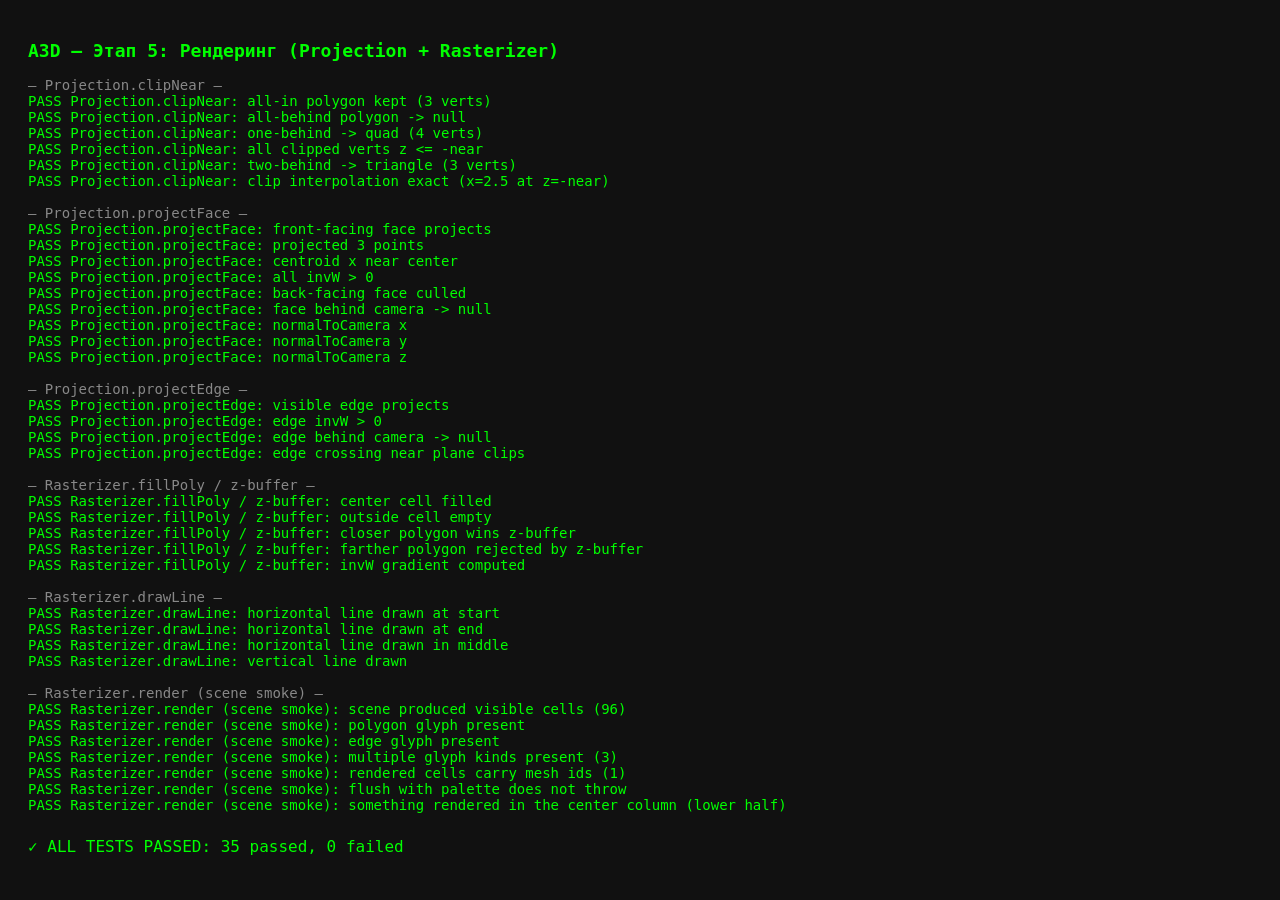
==== test/render_test.html @ ff989bec "Разноцветный рендер: каждый меш получает свой цвет из палитры Scene.assignMeshIds() присваивает уник" ====
<!DOCTYPE html>
<html lang="ru">
<head>
    <meta charset="UTF-8">
    <meta name="viewport" content="width=device-width, initial-scale=1.0">
    <title>A3D Tests — Этап 5</title>
    <style>
        body {
            font-family: monospace;
            font-size: 14px;
            background: #111;
            color: #0f0;
            padding: 20px;
        }
        h1 { color: #0f0; font-size: 18px; }
        .section { margin-top: 16px; color: #888; }
        .pass { color: #0f0; }
        .fail { color: #f44; }
        .summary { margin-top: 24px; font-size: 16px; }
    </style>
</head>
<body>
    <h1>A3D — Этап 5: Рендеринг (Projection + Rasterizer)</h1>
    <div id="output"></div>

    <script>
        var _cb = Date.now();
        [
            '../js/utils/Debug.js',
            '../js/core/MathUtils.js',
            '../js/core/Vec3.js',
            '../js/core/Mat4.js',
            '../js/core/Config.js',
            '../js/core/Camera.js',
            '../js/scene/Object3D.js',
            '../js/scene/SceneRegistry.js',
            '../js/scene/primitives/Mesh.js',
            '../js/scene/primitives/Cube.js',
            '../js/scene/primitives/Plane.js',
            '../js/scene/primitives/Sphere.js',
            '../js/scene/primitives/Pyramid.js',
            '../js/scene/primitives/Group.js',
            '../js/scene/primitives/Character.js',
            '../js/scene/Scene.js',
            '../js/scene/SceneLoader.js',
            '../js/render/GlyphMap.js',
            '../js/render/Projection.js',
            '../js/render/Rasterizer.js',
            '../js/render/FrameBuffer.js'
        ].forEach(function (p) {
            document.write('<script src="' + p + '?v=' + _cb + '"><\/script>');
        });
    </script>
    <script>
    (function () {
        'use strict';

        var Vec3 = A3D.modules.Vec3;
        var Mat4 = A3D.modules.Mat4;
        var Camera = A3D.modules.Camera;
        var Scene = A3D.modules.Scene;
        var Cube = A3D.modules.Cube;
        var Plane = A3D.modules.Plane;
        var FrameBuffer = A3D.modules.FrameBuffer;
        var Projection = A3D.modules.Projection;
        var Rasterizer = A3D.modules.Rasterizer;

        var output = document.getElementById('output');
        var passed = 0;
        var failed = 0;
        var currentSection = '';

        function section(name) {
            currentSection = name;
            var div = document.createElement('div');
            div.className = 'section';
            div.textContent = '— ' + name + ' —';
            output.appendChild(div);
        }

        function report(label, ok, actual, expected) {
            var line = document.createElement('div');
            if (ok) {
                passed++;
                line.className = 'pass';
                line.textContent = 'PASS  ' + currentSection + ': ' + label;
            } else {
                failed++;
                line.className = 'fail';
                var msg = 'FAIL  ' + currentSection + ': ' + label;
                if (actual !== undefined) msg += '  actual=' + actual;
                if (expected !== undefined) msg += '  expected=' + expected;
                line.textContent = msg;
            }
            output.appendChild(line);
            if (!ok) console.error('FAIL', currentSection, label, { actual: actual, expected: expected });
        }

        function assertTrue(label, cond, detail) { report(label, !!cond, detail); }
        function assertClose(label, a, e, eps) { if (eps === undefined) eps = 1e-4; report(label, Math.abs(a - e) <= eps, a, e); }

        // Camera at origin looking down -z with identity orientation.
        function makeTestCamera() {
            var cam = new Camera();
            cam.position = new Vec3(0, 0, 5);
            cam.yaw = 0;
            cam.pitch = 0;
            cam.aspect = 1;
            return cam;
        }

        // ---------- Near clipping (Sutherland-Hodgman) ----------
        // Convention: camera looks down -z, so a point is IN FRONT when z < 0.
        // clipNear(verts, near) keeps the region z <= -near.
        function testClipNear() {
            section('Projection.clipNear');

            var near = 1.0;

            // fully in front (z negative) -> unchanged count
            var allIn = [
                { x: 0, y: 0, z: -2 },
                { x: 1, y: 0, z: -3 },
                { x: 0, y: 1, z: -4 }
            ];
            var r1 = Projection.clipNear(allIn, near);
            assertTrue('all-in polygon kept (3 verts)', r1 && r1.length === 3, 'got ' + (r1 && r1.length));

            // fully behind (z positive) -> null
            var allBehind = [
                { x: 0, y: 0, z: 2 },
                { x: 1, y: 0, z: 3 },
                { x: 0, y: 1, z: 4 }
            ];
            var r2 = Projection.clipNear(allBehind, near);
            assertTrue('all-behind polygon -> null', r2 === null);

            // one vertex behind (z positive) -> clipped to quad (4 verts), all z <= -near
            var mixed = [
                { x: 0, y: 0, z: -2 },
                { x: 1, y: 0, z: 3 },    // behind
                { x: 0, y: 1, z: -4 }
            ];
            var r3 = Projection.clipNear(mixed, near);
            assertTrue('one-behind -> quad (4 verts)', r3 && r3.length === 4, 'got ' + (r3 && r3.length));
            if (r3) {
                var allZ = true;
                for (var i = 0; i < r3.length; i++) {
                    if (r3[i].z > -near + 1e-6) allZ = false;
                }
                assertTrue('all clipped verts z <= -near', allZ);
            }

            // two vertices behind -> triangle (3 verts)
            var twoBehind = [
                { x: 0, y: 0, z: -2 },
                { x: 1, y: 0, z: 3 },
                { x: 0, y: 1, z: 4 }
            ];
            var r4 = Projection.clipNear(twoBehind, near);
            assertTrue('two-behind -> triangle (3 verts)', r4 && r4.length === 3, 'got ' + (r4 && r4.length));

            // interpolation correctness: edge from z=-2 to z=2 crossing z=-1
            var tri = [
                { x: 0, y: 0, z: -2 },
                { x: 10, y: 0, z: 2 },
                { x: 5, y: 5, z: -10 }
            ];
            var r5 = Projection.clipNear(tri, near);
            if (r5) {
                // crossing at z=-1: t = (-1 - (-2)) / (2 - (-2)) = 1/4 -> x = 0 + 10*0.25 = 2.5
                var found = null;
                for (var k = 0; k < r5.length; k++) {
                    if (Math.abs(r5[k].z - (-near)) < 1e-6 && Math.abs(r5[k].x - 2.5) < 1e-6) {
                        found = r5[k];
                    }
                }
                assertTrue('clip interpolation exact (x=2.5 at z=-near)', !!found, 'verts: ' + JSON.stringify(r5.map(function(v){return [v.x,v.z];})));
            } else {
                assertTrue('clip interpolation exact (x=2.5 at z=-near)', false, 'no result');
            }
        }

        // ---------- projectFace ----------
        function testProjectFace() {
            section('Projection.projectFace');

            var cam = makeTestCamera();
            var view = cam.getViewMatrix();
            var proj = cam.getProjectionMatrix();
            var W = 100, H = 50, aspect = 2.0; // cellH/cellW

            // A triangle facing the camera. Camera at (0,0,5) looks down -z.
            // A face at z=0 with normal pointing +z (towards the camera) is visible.
            var tri = [new Vec3(-1, -1, 0), new Vec3(1, -1, 0), new Vec3(0, 1, 0)];
            // normal: (v1-v0)x(v2-v0) = (2,0,0)x(1,2,0) = (0*0-0*2, 0*1-2*0, 2*2-0*1)=(0,0,4)->normalize (0,0,1)
            var normalWorld = new Vec3(0, 0, 1);
            var normalCam = Projection.normalToCamera(normalWorld, view);

            var r = Projection.projectFace(tri, normalCam, view, proj, W, H, aspect);
            assertTrue('front-facing face projects', !!r);
            if (r) {
                assertTrue('projected 3 points', r.pts.length === 3);
                // center of triangle should project near screen center (x=50)
                var avgX = (r.pts[0].x + r.pts[1].x + r.pts[2].x) / 3;
                assertClose('centroid x near center', avgX, W / 2, W * 0.1);
                // all invW positive
                var okW = true;
                for (var i = 0; i < r.pts.length; i++) {
                    if (r.pts[i].invW <= 0) okW = false;
                }
                assertTrue('all invW > 0', okW);

                // back-face cull: same triangle but normal flipped -> culled
                var rBack = Projection.projectFace(tri, new Vec3(-normalCam.x, -normalCam.y, -normalCam.z), view, proj, W, H, aspect);
                assertTrue('back-facing face culled', rBack === null);
            }

            // Face behind the camera -> clipped to null
            var behind = [new Vec3(-1, -1, 8), new Vec3(1, -1, 8), new Vec3(0, 1, 8)];
            var nBehind = Projection.normalToCamera(new Vec3(0, 0, 1), view);
            var rBehind = Projection.projectFace(behind, nBehind, view, proj, W, H, aspect);
            assertTrue('face behind camera -> null', rBehind === null);

            // Normal transform: camera at (0,0,5) looking to origin has identity
            // rotation (forward = world -z). So a world normal is unchanged in
            // camera space: world (0,0,1) -> cam (0,0,1).
            assertClose('normalToCamera x', normalCam.x, 0, 1e-5);
            assertClose('normalToCamera y', normalCam.y, 0, 1e-5);
            assertClose('normalToCamera z', normalCam.z, 1, 1e-5);
        }

        // ---------- projectEdge ----------
        function testProjectEdge() {
            section('Projection.projectEdge');

            var cam = makeTestCamera();
            var view = cam.getViewMatrix();
            var proj = cam.getProjectionMatrix();
            var W = 100, H = 50, aspect = 2.0;

            // visible edge (z=0 is in front of camera at z=5)
            var e1 = Projection.projectEdge(new Vec3(-1, 0, 0), new Vec3(1, 0, 0), view, proj, W, H, aspect);
            assertTrue('visible edge projects', !!e1 && e1.length === 2);
            if (e1) {
                assertTrue('edge invW > 0', e1[0].invW > 0 && e1[1].invW > 0);
            }

            // both endpoints behind camera (z=8 > camera z=5) -> null
            var e2 = Projection.projectEdge(new Vec3(-1, 0, 8), new Vec3(1, 0, 8), view, proj, W, H, aspect);
            assertTrue('edge behind camera -> null', e2 === null);

            // one endpoint in front (z=-1), one behind (z=8) -> clipped, returns 2 pts
            var e3 = Projection.projectEdge(new Vec3(-1, 0, -1), new Vec3(1, 0, 8), view, proj, W, H, aspect);
            assertTrue('edge crossing near plane clips', !!e3 && e3.length === 2);
        }

        // ---------- Rasterizer: fillPoly + z-buffer ----------
        function testRasterizer() {
            section('Rasterizer.fillPoly / z-buffer');

            var fb = new FrameBuffer();
            fb.resize(40, 20);
            fb.clear();

            // A triangle covering the center of the buffer.
            var pts = [
                { x: 10, y: 5, invW: 0.2 },
                { x: 30, y: 5, invW: 0.2 },
                { x: 20, y: 15, invW: 0.2 }
            ];
            Rasterizer.fillPoly(fb, pts, '#');

            // center cell should be filled
            assertTrue('center cell filled', fb.getChar(20, 10) === '#', 'got ' + JSON.stringify(fb.getChar(20, 10)));
            // a corner outside the triangle should be empty
            assertTrue('outside cell empty', fb.getChar(2, 2) === ' ');

            // Depth convention: w = -z_cam, so CLOSER objects have LARGER w and
            // therefore SMALLER 1/w (invW). The z-buffer keeps the smallest invW.
            // z-buffer: draw a closer polygon (smaller invW) over the same area -> replaces
            var ptsNear = [
                { x: 15, y: 8, invW: 0.1 },   // smaller 1/w = closer
                { x: 25, y: 8, invW: 0.1 },
                { x: 20, y: 12, invW: 0.1 }
            ];
            Rasterizer.fillPoly(fb, ptsNear, '@');
            // center is inside both; closer one (invW=0.1) should win
            assertTrue('closer polygon wins z-buffer', fb.getChar(20, 10) === '@', 'got ' + JSON.stringify(fb.getChar(20, 10)));

            // a farther polygon (larger invW) must NOT overwrite
            var ptsFar = [
                { x: 18, y: 9, invW: 0.5 },
                { x: 22, y: 9, invW: 0.5 },
                { x: 20, y: 11, invW: 0.5 }
            ];
            Rasterizer.fillPoly(fb, ptsFar, '+');
            assertTrue('farther polygon rejected by z-buffer', fb.getChar(20, 10) === '@', 'got ' + JSON.stringify(fb.getChar(20, 10)));

            // perspective-correct interpolation: invW should be lower at the far edge
            var grad = Rasterizer.computeInvWGradient(pts);
            assertTrue('invW gradient computed', isFinite(grad.A) && isFinite(grad.B) && isFinite(grad.C));
        }

        // ---------- drawLine ----------
        function testDrawLine() {
            section('Rasterizer.drawLine');

            var fb = new FrameBuffer();
            fb.resize(30, 10);
            fb.clear();

            Rasterizer.drawLine(fb, { x: 5, y: 5, invW: 0.2 }, { x: 25, y: 5, invW: 0.2 }, '@');
            assertTrue('horizontal line drawn at start', fb.getChar(5, 5) === '@');
            assertTrue('horizontal line drawn at end', fb.getChar(25, 5) === '@');
            assertTrue('horizontal line drawn in middle', fb.getChar(15, 5) === '@');

            var fb2 = new FrameBuffer();
            fb2.resize(30, 10);
            fb2.clear();
            Rasterizer.drawLine(fb2, { x: 10, y: 2, invW: 0.2 }, { x: 10, y: 8, invW: 0.2 }, '@');
            assertTrue('vertical line drawn', fb2.getChar(10, 5) === '@');
        }

        // ---------- Full scene render (smoke test) ----------
        function testSceneRender() {
            section('Rasterizer.render (scene smoke)');

            var cam = makeTestCamera();
            cam.position = new Vec3(0, 2, 10);
            cam.yaw = 0;
            cam.pitch = 0;   // look straight ahead so the sphere is centered
            cam.aspect = 2;

            var scene = new Scene({ name: 'test' });
            // ground plane at y=0 (fills the lower part of the view)
            var ground = new Plane({ segments: 4, size: 40 });
            scene.add(ground);
            // sphere in front of and slightly below the camera -> centered in view
            var Sphere = A3D.modules.Sphere;
            var orb = new Sphere({ rings: 6, segments: 8 });
            orb.position = new Vec3(0, 1.5, 4);
            orb.scale = new Vec3(1.5, 1.5, 1.5);
            orb.markDirty();
            scene.add(orb);

            scene.update(0);
            scene.assignMeshIds();

            var fb = new FrameBuffer();
            fb.resize(80, 40);
            fb.clear();

            var view = cam.getViewMatrix();
            var proj = cam.getProjectionMatrix();
            var aspect = 2.0; // cellH / cellW

            Rasterizer.render(scene, cam, fb, view, proj, aspect);

            // count non-space cells
            var filled = 0;
            for (var i = 0; i < fb.chars.length; i++) {
                if (fb.chars[i] !== ' ') filled++;
            }
            assertTrue('scene produced visible cells (' + filled + ')', filled > 50, 'too few: ' + filled);

            // the image should have both polygon chars and edge chars
            var hasPoly = false, hasEdge = false;
            for (var j = 0; j < fb.chars.length; j++) {
                if (fb.chars[j] === '#') hasPoly = true;
                if (fb.chars[j] === '@') hasEdge = true;
            }
            assertTrue('polygon glyph present', hasPoly);
            assertTrue('edge glyph present', hasEdge);

            // sphere is in front of ground -> the buffer must contain more than
            // one glyph kind (depth / occlusion actually did something).
            var distinct = {};
            for (var k = 0; k < fb.chars.length; k++) {
                distinct[fb.chars[k]] = (distinct[fb.chars[k]] || 0) + 1;
            }
            var kinds = Object.keys(distinct).length;
            assertTrue('multiple glyph kinds present (' + kinds + ')', kinds >= 2);

            // per-mesh colors: rendered cells carry the mesh id of whatever
            // filled them (the ground plane is edge-on/behind from this camera,
            // so only the orb's cells are visible here)
            var idSet = {};
            for (var m = 0; m < fb.ids.length; m++) {
                if (fb.chars[m] !== ' ') idSet[fb.ids[m]] = true;
            }
            assertTrue('rendered cells carry mesh ids (' + Object.keys(idSet).length + ')', Object.keys(idSet).length >= 1);

            var palette = ['#0f0', '#ff0'];
            var flushOk = true;
            try {
                fb.flush(document.createElement('canvas').getContext('2d'), 10, 20, palette);
            } catch (e) {
                flushOk = false;
            }
            assertTrue('flush with palette does not throw', flushOk);

            // the sphere is centered horizontally; with FOV 70 + aspect-2 cells it
            // lands in the lower half of this small buffer, so check a horizontal
            // band across the middle column on the lower half.
            var cx = Math.floor(fb.width / 2);
            var hasCenterBand = false;
            for (var yy = Math.floor(fb.height * 0.6); yy < fb.height; yy++) {
                if (fb.getChar(cx, yy) !== ' ') hasCenterBand = true;
            }
            assertTrue('something rendered in the center column (lower half)', hasCenterBand);
        }

        testClipNear();
        testProjectFace();
        testProjectEdge();
        testRasterizer();
        testDrawLine();
        testSceneRender();

        var summary = document.createElement('div');
        summary.className = 'summary';
        if (failed === 0) {
            summary.style.color = '#0f0';
            summary.textContent = '✓ ALL TESTS PASSED: ' + passed + ' passed, 0 failed';
            console.log('%cA3D STAGE-5 TESTS: ALL PASSED (' + passed + ')', 'color: #0f0; font-size: 16px;');
        } else {
            summary.style.color = '#f44';
            summary.textContent = '✗ TESTS FAILED: ' + passed + ' passed, ' + failed + ' failed';
            console.error('A3D STAGE-5 TESTS: ' + failed + ' failed, ' + passed + ' passed');
        }
        output.appendChild(summary);
    })();
    </script>
</body>
</html>
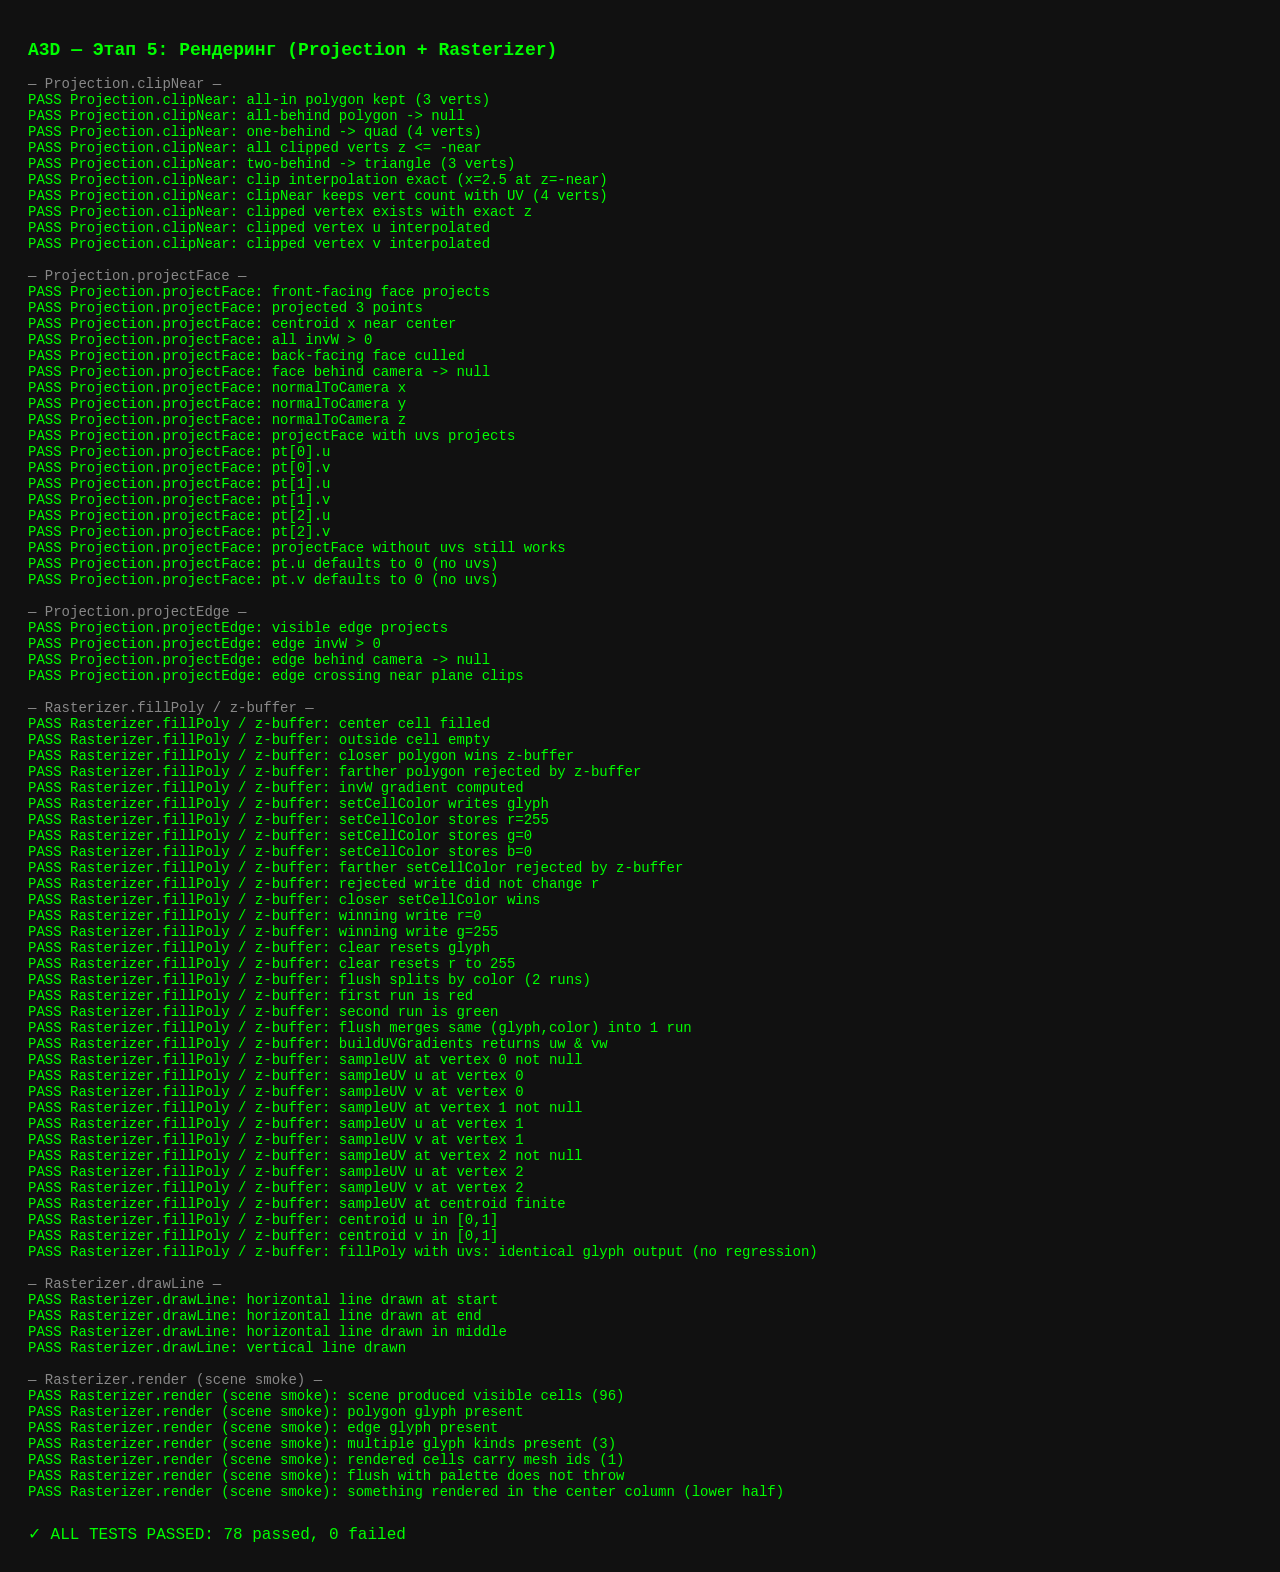
==== commit 6220c1a6: "Рендер: Этап A — per-cell цвет в FrameBuffer + UV в проекции (инфраструктура под свет/текстуры) - Fr" ====
--- a/test/render_test.html
+++ b/test/render_test.html
@@ -179,6 +179,33 @@
             } else {
                 assertTrue('clip interpolation exact (x=2.5 at z=-near)', false, 'no result');
             }
+
+            // UV preservation through clip: vertices carry u/v; the interpolated
+            // clip vertex must have u/v linearly blended in camera space.
+            var uvTri = [
+                { x: 0, y: 0, z: -2, u: 0, v: 0 },
+                { x: 10, y: 0, z: 2, u: 1, v: 0.5 },   // behind -> clipped
+                { x: 5, y: 5, z: -10, u: 0.5, v: 1 }
+            ];
+            var rUV = Projection.clipNear(uvTri, near);
+            assertTrue('clipNear keeps vert count with UV (4 verts)', rUV && rUV.length === 4, 'got ' + (rUV && rUV.length));
+            if (rUV) {
+                // the interpolated vertex sits at z=-near; its u/v must equal the
+                // linear blend of the two edge endpoints at t=0.25 (same as x test).
+                var clipVert = null;
+                for (var uvI = 0; uvI < rUV.length; uvI++) {
+                    if (Math.abs(rUV[uvI].z - (-near)) < 1e-6) {
+                        // only the interpolated one has z exactly at -near AND x=2.5
+                        if (Math.abs(rUV[uvI].x - 2.5) < 1e-6) clipVert = rUV[uvI];
+                    }
+                }
+                assertTrue('clipped vertex exists with exact z', !!clipVert);
+                if (clipVert) {
+                    // u: lerp(0 -> 1, t=0.25) = 0.25 ; v: lerp(0 -> 0.5, t=0.25) = 0.125
+                    assertClose('clipped vertex u interpolated', clipVert.u, 0.25, 1e-4);
+                    assertClose('clipped vertex v interpolated', clipVert.v, 0.125, 1e-4);
+                }
+            }
         }
 
         // ---------- projectFace ----------
@@ -197,7 +224,7 @@
             var normalWorld = new Vec3(0, 0, 1);
             var normalCam = Projection.normalToCamera(normalWorld, view);
 
-            var r = Projection.projectFace(tri, normalCam, view, proj, W, H, aspect);
+            var r = Projection.projectFace(tri, null, normalCam, view, proj, W, H, aspect);
             assertTrue('front-facing face projects', !!r);
             if (r) {
                 assertTrue('projected 3 points', r.pts.length === 3);
@@ -212,14 +239,14 @@
                 assertTrue('all invW > 0', okW);
 
                 // back-face cull: same triangle but normal flipped -> culled
-                var rBack = Projection.projectFace(tri, new Vec3(-normalCam.x, -normalCam.y, -normalCam.z), view, proj, W, H, aspect);
+                var rBack = Projection.projectFace(tri, null, new Vec3(-normalCam.x, -normalCam.y, -normalCam.z), view, proj, W, H, aspect);
                 assertTrue('back-facing face culled', rBack === null);
             }
 
             // Face behind the camera -> clipped to null
             var behind = [new Vec3(-1, -1, 8), new Vec3(1, -1, 8), new Vec3(0, 1, 8)];
             var nBehind = Projection.normalToCamera(new Vec3(0, 0, 1), view);
-            var rBehind = Projection.projectFace(behind, nBehind, view, proj, W, H, aspect);
+            var rBehind = Projection.projectFace(behind, null, nBehind, view, proj, W, H, aspect);
             assertTrue('face behind camera -> null', rBehind === null);
 
             // Normal transform: camera at (0,0,5) looking to origin has identity
@@ -228,6 +255,32 @@
             assertClose('normalToCamera x', normalCam.x, 0, 1e-5);
             assertClose('normalToCamera y', normalCam.y, 0, 1e-5);
             assertClose('normalToCamera z', normalCam.z, 1, 1e-5);
+
+            // projectFace with uvs: each output pt must carry the face-corner UV.
+            var triUV = [new Vec3(-1, -1, 0), new Vec3(1, -1, 0), new Vec3(0, 1, 0)];
+            var uvArr = [0, 0,   1, 0,   0.5, 1];  // per-corner (u,v)
+            var rUVFace = Projection.projectFace(triUV, uvArr, normalCam, view, proj, W, H, aspect);
+            assertTrue('projectFace with uvs projects', !!rUVFace);
+            if (rUVFace && rUVFace.pts.length === 3) {
+                // no clipping here (all z=0 in front), so pt.u/v == input uv order
+                assertClose('pt[0].u', rUVFace.pts[0].u, 0, 1e-5);
+                assertClose('pt[0].v', rUVFace.pts[0].v, 0, 1e-5);
+                assertClose('pt[1].u', rUVFace.pts[1].u, 1, 1e-5);
+                assertClose('pt[1].v', rUVFace.pts[1].v, 0, 1e-5);
+                assertClose('pt[2].u', rUVFace.pts[2].u, 0.5, 1e-5);
+                assertClose('pt[2].v', rUVFace.pts[2].v, 1, 1e-5);
+            } else {
+                assertTrue('projectFace with uvs: 3 pts', false, 'got ' + (rUVFace && rUVFace.pts.length));
+            }
+
+            // projectFace WITHOUT uvs: pts still have u/v fields (default 0) —
+            // backward compatible, existing callers unaffected.
+            var rNoUV = Projection.projectFace(tri, null, normalCam, view, proj, W, H, aspect);
+            assertTrue('projectFace without uvs still works', !!rNoUV && rNoUV.pts.length === 3);
+            if (rNoUV) {
+                assertClose('pt.u defaults to 0 (no uvs)', rNoUV.pts[0].u, 0, 1e-9);
+                assertClose('pt.v defaults to 0 (no uvs)', rNoUV.pts[0].v, 0, 1e-9);
+            }
         }
 
         // ---------- projectEdge ----------
@@ -276,23 +329,23 @@
             // a corner outside the triangle should be empty
             assertTrue('outside cell empty', fb.getChar(2, 2) === ' ');
 
-            // Depth convention: w = -z_cam, so CLOSER objects have LARGER w and
-            // therefore SMALLER 1/w (invW). The z-buffer keeps the smallest invW.
-            // z-buffer: draw a closer polygon (smaller invW) over the same area -> replaces
+            // Depth convention: w = -z_cam (camera looks down -z). CLOSER objects
+            // have SMALLER w and therefore LARGER 1/w (invW). The z-buffer keeps
+            // the LARGEST invW. So a "near" polygon has a larger invW value.
             var ptsNear = [
-                { x: 15, y: 8, invW: 0.1 },   // smaller 1/w = closer
-                { x: 25, y: 8, invW: 0.1 },
-                { x: 20, y: 12, invW: 0.1 }
+                { x: 15, y: 8, invW: 0.5 },   // larger 1/w = closer
+                { x: 25, y: 8, invW: 0.5 },
+                { x: 20, y: 12, invW: 0.5 }
             ];
             Rasterizer.fillPoly(fb, ptsNear, '@');
-            // center is inside both; closer one (invW=0.1) should win
+            // center is inside the near polygon; it should win
             assertTrue('closer polygon wins z-buffer', fb.getChar(20, 10) === '@', 'got ' + JSON.stringify(fb.getChar(20, 10)));
 
-            // a farther polygon (larger invW) must NOT overwrite
+            // a farther polygon (smaller invW) must NOT overwrite
             var ptsFar = [
-                { x: 18, y: 9, invW: 0.5 },
-                { x: 22, y: 9, invW: 0.5 },
-                { x: 20, y: 11, invW: 0.5 }
+                { x: 18, y: 9, invW: 0.1 },
+                { x: 22, y: 9, invW: 0.1 },
+                { x: 20, y: 11, invW: 0.1 }
             ];
             Rasterizer.fillPoly(fb, ptsFar, '+');
             assertTrue('farther polygon rejected by z-buffer', fb.getChar(20, 10) === '@', 'got ' + JSON.stringify(fb.getChar(20, 10)));
@@ -300,6 +353,113 @@
             // perspective-correct interpolation: invW should be lower at the far edge
             var grad = Rasterizer.computeInvWGradient(pts);
             assertTrue('invW gradient computed', isFinite(grad.A) && isFinite(grad.B) && isFinite(grad.C));
+
+            // ---------- per-cell color (setCellColor / flush) ----------
+            var fbC = new FrameBuffer();
+            fbC.resize(20, 10);
+            fbC.clear();
+            // write a colored cell; z-test should accept it (depth > 0)
+            fbC.setCellColor(5, 5, '#', 0.5, 0, 1, 0, 0);   // red
+            assertTrue('setCellColor writes glyph', fbC.getChar(5, 5) === '#');
+            assertClose('setCellColor stores r=255', fbC.r[5 * 20 + 5], 255, 0.5);
+            assertClose('setCellColor stores g=0', fbC.g[5 * 20 + 5], 0, 0.5);
+            assertClose('setCellColor stores b=0', fbC.b[5 * 20 + 5], 0, 0.5);
+            // a farther (smaller invW) write must NOT overwrite the color
+            fbC.setCellColor(5, 5, '@', 0.1, 0, 0, 1, 1);   // cyan, but rejected
+            assertTrue('farther setCellColor rejected by z-buffer', fbC.getChar(5, 5) === '#');
+            assertClose('rejected write did not change r', fbC.r[5 * 20 + 5], 255, 0.5);
+            // a closer (larger invW) write wins and updates color
+            fbC.setCellColor(5, 5, '@', 0.9, 0, 0, 1, 0);   // green, wins
+            assertTrue('closer setCellColor wins', fbC.getChar(5, 5) === '@');
+            assertClose('winning write r=0', fbC.r[5 * 20 + 5], 0, 0.5);
+            assertClose('winning write g=255', fbC.g[5 * 20 + 5], 255, 0.5);
+
+            // clear() resets color back to neutral white
+            fbC.clear();
+            assertTrue('clear resets glyph', fbC.getChar(5, 5) === ' ');
+            assertClose('clear resets r to 255', fbC.r[5 * 20 + 5], 255, 0.5);
+
+            // flush with per-cell color groups runs by (glyph,color): a row with
+            // two different colors must produce two separate fillText calls with
+            // distinct fillStyle values. We spy on ctx to capture fillStyle.
+            var fbF = new FrameBuffer();
+            fbF.resize(10, 1);
+            fbF.clear();
+            fbF.setCellColor(0, 0, 'a', 1, 0, 1, 0, 0);   // red
+            fbF.setCellColor(1, 0, 'a', 1, 0, 0, 1, 0);   // green (same glyph, diff color)
+            var styles = [];
+            var spyCtx = {
+                font: '', textBaseline: '', fillStyle: '',
+                fillText: function (txt, x, y) { styles.push(this.fillStyle + '|' + txt); }
+            };
+            fbF.flush(spyCtx, 10, 20, null);
+            // expect two runs: red 'a' then green 'a'
+            assertTrue('flush splits by color (2 runs)', styles.length === 2, 'got ' + JSON.stringify(styles));
+            if (styles.length === 2) {
+                assertTrue('first run is red', /rgb\(255,0,0\)/.test(styles[0]), styles[0]);
+                assertTrue('second run is green', /rgb\(0,255,0\)/.test(styles[1]), styles[1]);
+            }
+
+            // flush with same color + same glyph merges into one run
+            var fbF2 = new FrameBuffer();
+            fbF2.resize(10, 1);
+            fbF2.clear();
+            fbF2.setCellColor(0, 0, 'a', 1, 0, 1, 0, 0);
+            fbF2.setCellColor(1, 0, 'a', 1, 0, 1, 0, 0);   // same red
+            var styles2 = [];
+            var spyCtx2 = {
+                font: '', textBaseline: '', fillStyle: '',
+                fillText: function (txt) { styles2.push(this.fillStyle + '|' + txt); }
+            };
+            fbF2.flush(spyCtx2, 10, 20, null);
+            assertTrue('flush merges same (glyph,color) into 1 run', styles2.length === 1, 'got ' + JSON.stringify(styles2));
+
+            // ---------- perspective-correct UV gradients (u/w, v/w) ----------
+            // A triangle in screen space with varying invW and per-corner UVs.
+            var uvPts = [
+                { x: 10, y: 5,  invW: 0.2, u: 0,   v: 0 },
+                { x: 30, y: 5,  invW: 0.4, u: 1,   v: 0 },
+                { x: 20, y: 15, invW: 0.6, u: 0.5, v: 1 }
+            ];
+            var uvArr2 = [0, 0,   1, 0,   0.5, 1];
+            var grads = Rasterizer.buildUVGradients(uvPts, uvArr2);
+            assertTrue('buildUVGradients returns uw & vw', !!grads && !!grads.uw && !!grads.vw);
+            if (grads) {
+                // at each vertex, sampleUV must recover the exact corner u/v.
+                var invWGrad = Rasterizer.computeInvWGradient(uvPts);
+                for (var vi2 = 0; vi2 < 3; vi2++) {
+                    var p = uvPts[vi2];
+                    var sampled = Rasterizer.sampleUV(grads, invWGrad, p.x, p.y);
+                    assertTrue('sampleUV at vertex ' + vi2 + ' not null', !!sampled);
+                    if (sampled) {
+                        assertClose('sampleUV u at vertex ' + vi2, sampled.u, uvArr2[vi2 * 2], 1e-3);
+                        assertClose('sampleUV v at vertex ' + vi2, sampled.v, uvArr2[vi2 * 2 + 1], 1e-3);
+                    }
+                }
+                // perspective check: the barycentric center of the triangle should
+                // give a u/v that is NOT the naive screen-space average — i.e. the
+                // 1/w weighting matters. We just assert it's finite and in [0,1].
+                var cxp = (uvPts[0].x + uvPts[1].x + uvPts[2].x) / 3;
+                var cyp = (uvPts[0].y + uvPts[1].y + uvPts[2].y) / 3;
+                var centerUV = Rasterizer.sampleUV(grads, invWGrad, cxp, cyp);
+                assertTrue('sampleUV at centroid finite', !!centerUV && isFinite(centerUV.u) && isFinite(centerUV.v));
+                if (centerUV) {
+                    assertTrue('centroid u in [0,1]', centerUV.u >= -1e-3 && centerUV.u <= 1 + 1e-3, 'u=' + centerUV.u);
+                    assertTrue('centroid v in [0,1]', centerUV.v >= -1e-3 && centerUV.v <= 1 + 1e-3, 'v=' + centerUV.v);
+                }
+            }
+
+            // fillPoly with uvs must not change the rasterized glyph/depth (stage A:
+            // no visual regression) — same output as without uvs.
+            var fbA = new FrameBuffer(); fbA.resize(40, 20); fbA.clear();
+            var fbB = new FrameBuffer(); fbB.resize(40, 20); fbB.clear();
+            Rasterizer.fillPoly(fbA, uvPts, '#');
+            Rasterizer.fillPoly(fbB, uvPts, '#', 0, uvArr2);
+            var sameOut = true;
+            for (var ci = 0; ci < fbA.chars.length; ci++) {
+                if (fbA.chars[ci] !== fbB.chars[ci]) { sameOut = false; break; }
+            }
+            assertTrue('fillPoly with uvs: identical glyph output (no regression)', sameOut);
         }
 
         // ---------- drawLine ----------
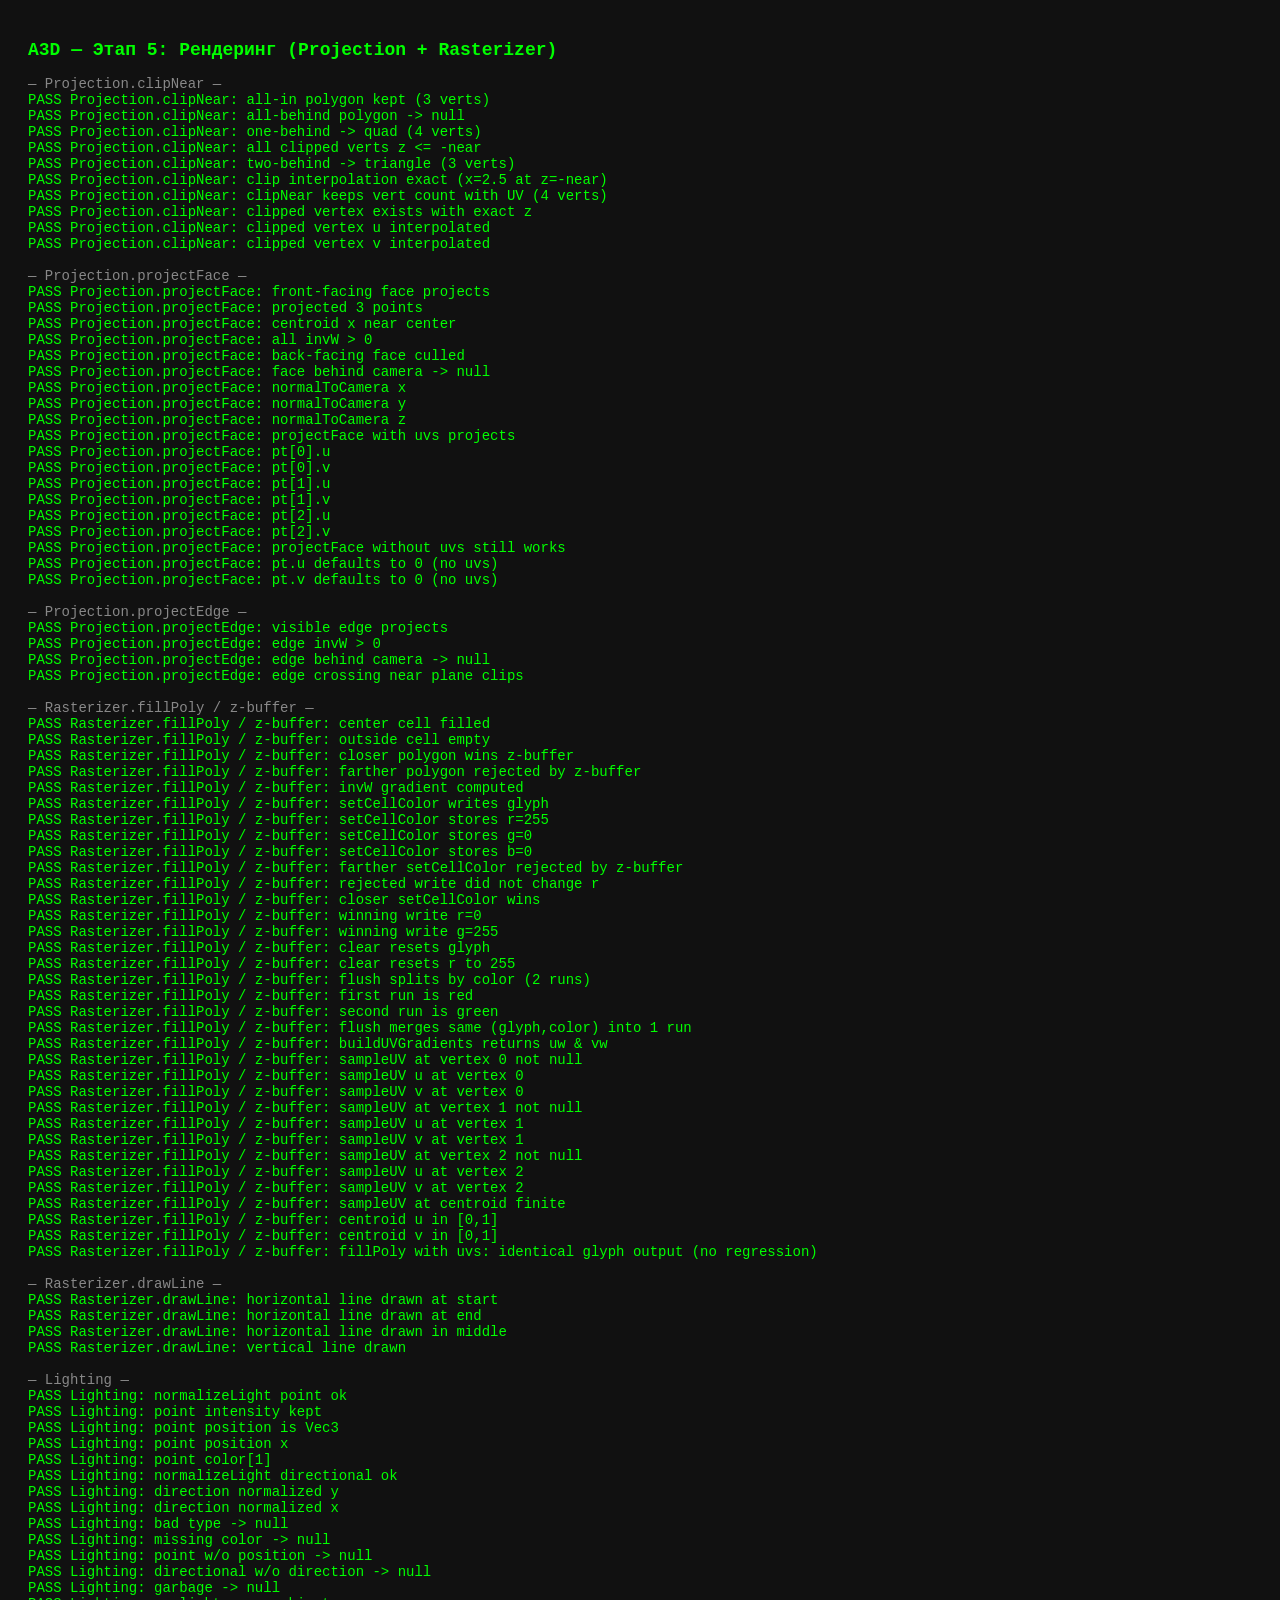
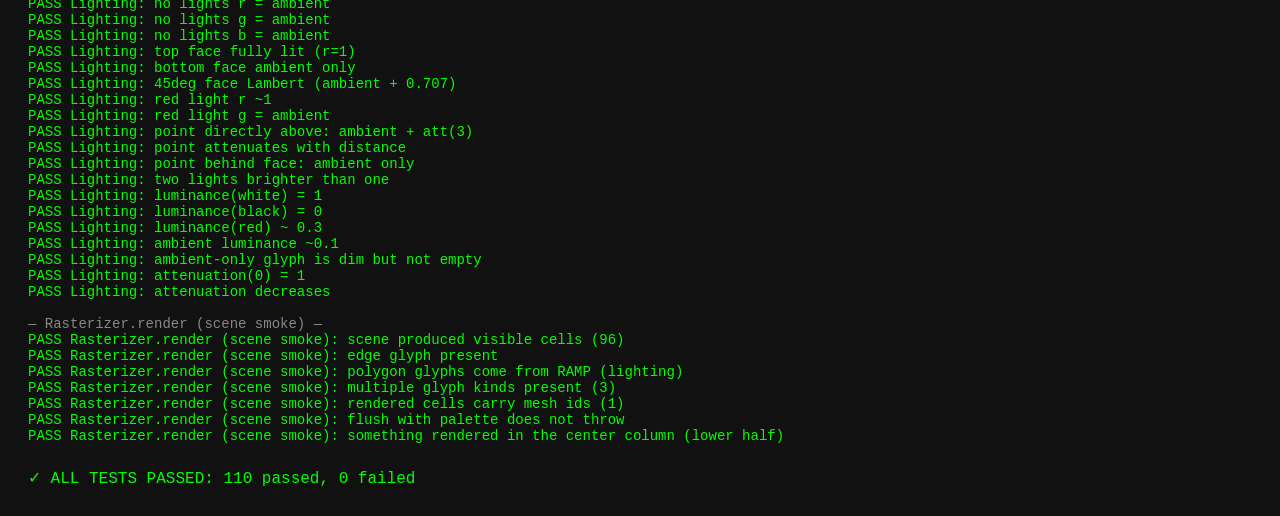
==== commit 65cdfa4f: "Рендер: Этап B — освещение (Lighting.js, scene.lights, flat-shading Ламберт)" ====
--- a/test/render_test.html
+++ b/test/render_test.html
@@ -44,6 +44,7 @@
             '../js/scene/Scene.js',
             '../js/scene/SceneLoader.js',
             '../js/render/GlyphMap.js',
+            '../js/render/Lighting.js',
             '../js/render/Projection.js',
             '../js/render/Rasterizer.js',
             '../js/render/FrameBuffer.js'
@@ -64,6 +65,8 @@
         var FrameBuffer = A3D.modules.FrameBuffer;
         var Projection = A3D.modules.Projection;
         var Rasterizer = A3D.modules.Rasterizer;
+        var Lighting = A3D.modules.Lighting;
+        var Config = A3D.modules.Config;
 
         var output = document.getElementById('output');
         var passed = 0;
@@ -524,14 +527,25 @@
             }
             assertTrue('scene produced visible cells (' + filled + ')', filled > 50, 'too few: ' + filled);
 
-            // the image should have both polygon chars and edge chars
-            var hasPoly = false, hasEdge = false;
+            // the image should have edge chars (outlines, GlyphMap.edge)
+            var hasEdge = false;
             for (var j = 0; j < fb.chars.length; j++) {
-                if (fb.chars[j] === '#') hasPoly = true;
                 if (fb.chars[j] === '@') hasEdge = true;
             }
-            assertTrue('polygon glyph present', hasPoly);
             assertTrue('edge glyph present', hasEdge);
+
+            // без источников света глиф полигона = byIntensity(AMBIENT) = '.' —
+            // градиент символов по освещению (этап B). Проверяем, что заполненные
+            // ячейки используют glyphs из RAMP, а не только константу '#'.
+            var hasRampPoly = false;
+            for (var j2 = 0; j2 < fb.chars.length; j2++) {
+                var ch2 = fb.chars[j2];
+                if (ch2 !== ' ' && ch2 !== '@' && A3D.modules.GlyphMap.RAMP.indexOf(ch2) !== -1) {
+                    hasRampPoly = true;
+                    break;
+                }
+            }
+            assertTrue('polygon glyphs come from RAMP (lighting)', hasRampPoly);
 
             // sphere is in front of ground -> the buffer must contain more than
             // one glyph kind (depth / occlusion actually did something).
@@ -571,11 +585,105 @@
             assertTrue('something rendered in the center column (lower half)', hasCenterBand);
         }
 
+        // ---------- Lighting (этап B) ----------
+        function testLighting() {
+            section('Lighting');
+
+            // normalizeLight: valid point light
+            var pl = Lighting.normalizeLight({ type: 'point', color: [1, 0.5, 0], intensity: 2, position: [3, 4, 5] });
+            assertTrue('normalizeLight point ok', !!pl && pl.type === 'point');
+            if (pl) {
+                assertClose('point intensity kept', pl.intensity, 2);
+                assertTrue('point position is Vec3', pl.position instanceof Vec3);
+                assertClose('point position x', pl.position.x, 3);
+                assertClose('point color[1]', pl.color[1], 0.5);
+            }
+
+            // normalizeLight: valid directional light (direction normalized)
+            var dl = Lighting.normalizeLight({ type: 'directional', color: [0.2, 0.4, 0.6], intensity: 0.8, direction: [0, -10, 0] });
+            assertTrue('normalizeLight directional ok', !!dl && dl.type === 'directional');
+            if (dl) {
+                assertClose('direction normalized y', dl.direction.y, -1);
+                assertClose('direction normalized x', dl.direction.x, 0);
+            }
+
+            // normalizeLight: bad inputs -> null
+            assertTrue('bad type -> null', Lighting.normalizeLight({ type: 'spot' }) === null);
+            assertTrue('missing color -> null', Lighting.normalizeLight({ type: 'point', position: [1, 2, 3] }) === null);
+            assertTrue('point w/o position -> null', Lighting.normalizeLight({ type: 'point', color: [1, 1, 1] }) === null);
+            assertTrue('directional w/o direction -> null', Lighting.normalizeLight({ type: 'directional', color: [1, 1, 1] }) === null);
+            assertTrue('garbage -> null', Lighting.normalizeLight(null) === null);
+
+            // computeFaceLight: no lights -> ambient only (0.1 white)
+            var n = new Vec3(0, 1, 0);
+            var p = new Vec3(0, 0, 0);
+            var amb = Lighting.computeFaceLight(n, p, []);
+            assertClose('no lights r = ambient', amb.r, Config.AMBIENT, 1e-5);
+            assertClose('no lights g = ambient', amb.g, Config.AMBIENT, 1e-5);
+            assertClose('no lights b = ambient', amb.b, Config.AMBIENT, 1e-5);
+
+            // directional: top face (normal +y) lit by light shining straight down
+            var sunDown = [Lighting.normalizeLight({ type: 'directional', color: [1, 1, 1], intensity: 1, direction: [0, -1, 0] })];
+            var topLit = Lighting.computeFaceLight(new Vec3(0, 1, 0), p, sunDown);
+            assertTrue('top face fully lit (r=1)', Math.abs(topLit.r - 1) < 1e-5, 'got ' + topLit.r);
+            // bottom face (normal -y) points away -> ambient only
+            var botUnlit = Lighting.computeFaceLight(new Vec3(0, -1, 0), p, sunDown);
+            assertClose('bottom face ambient only', botUnlit.r, Config.AMBIENT, 1e-5);
+
+            // directional: 45-degree face -> Lambert ~0.707 (unsaturated model:
+            // ambient + dot(normal, toLight), clamp 0..1 — см. FEATURES_PLAN §1.1)
+            var diag = Lighting.computeFaceLight(new Vec3(Math.SQRT1_2, Math.SQRT1_2, 0), p, sunDown);
+            assertClose('45deg face Lambert (ambient + 0.707)',
+                diag.r, Config.AMBIENT + Math.SQRT1_2, 1e-4);
+
+            // colored light: contribution is scaled by light color
+            var redLight = [Lighting.normalizeLight({ type: 'directional', color: [1, 0, 0], intensity: 1, direction: [0, -1, 0] })];
+            var redTop = Lighting.computeFaceLight(new Vec3(0, 1, 0), p, redLight);
+            assertClose('red light r ~1', redTop.r, 1, 1e-5);
+            assertClose('red light g = ambient', redTop.g, Config.AMBIENT, 1e-5);
+
+            // point light: directly below the light, normal up -> full contribution
+            var plight = [Lighting.normalizeLight({ type: 'point', color: [1, 1, 1], intensity: 1, position: [0, 3, 0] })];
+            var underPoint = Lighting.computeFaceLight(new Vec3(0, 1, 0), new Vec3(0, 0, 0), plight);
+            var expAtt = 1 / (1 + Config.POINT_ATTENUATION_K * 9); // d=3
+            assertClose('point directly above: ambient + att(3)', underPoint.r, Config.AMBIENT + expAtt, 1e-4);
+
+            // attenuation grows with distance: face at d=6 is darker than at d=3
+            var farPoint = Lighting.computeFaceLight(new Vec3(0, 1, 0), new Vec3(0, -3, 0), plight);
+            assertTrue('point attenuates with distance', farPoint.r < underPoint.r,
+                'far=' + farPoint.r + ' near=' + underPoint.r);
+
+            // point light behind the face (normal away) -> ambient only
+            var behind = Lighting.computeFaceLight(new Vec3(0, 1, 0), new Vec3(0, 3, 0), plight);
+            assertClose('point behind face: ambient only', behind.r, Config.AMBIENT, 1e-5);
+
+            // two lights add up (clamped to 1)
+            var both = Lighting.computeFaceLight(new Vec3(0, 1, 0), p, sunDown.concat(plight));
+            assertTrue('two lights brighter than one', both.r > topLit.r - 1e-6 && both.r <= 1 + 1e-6, 'got ' + both.r);
+
+            // luminance: white -> 1, black -> 0, red -> ~0.3
+            assertClose('luminance(white) = 1', Lighting.luminance({ r: 1, g: 1, b: 1 }), 1, 1e-5);
+            assertClose('luminance(black) = 0', Lighting.luminance({ r: 0, g: 0, b: 0 }), 0, 1e-5);
+            assertClose('luminance(red) ~ 0.3', Lighting.luminance({ r: 1, g: 0, b: 0 }), 0.3, 1e-5);
+
+            // ambient=0.1 gives a dark but visible glyph (RAMP index 1 = '.')
+            var GlyphMap = A3D.modules.GlyphMap;
+            assertClose('ambient luminance ~0.1', Lighting.luminance(amb), Config.AMBIENT, 1e-5);
+            assertTrue('ambient-only glyph is dim but not empty',
+                GlyphMap.byIntensity(Lighting.luminance(amb)) !== GlyphMap.RAMP[0],
+                'got ' + JSON.stringify(GlyphMap.byIntensity(Lighting.luminance(amb))));
+
+            // attenuation() helper: monotone decreasing, =1 at d=0
+            assertTrue('attenuation(0) = 1', Math.abs(Lighting.attenuation(0) - 1) < 1e-6);
+            assertTrue('attenuation decreases', Lighting.attenuation(5) < Lighting.attenuation(1));
+        }
+
         testClipNear();
         testProjectFace();
         testProjectEdge();
         testRasterizer();
         testDrawLine();
+        testLighting();
         testSceneRender();
 
         var summary = document.createElement('div');
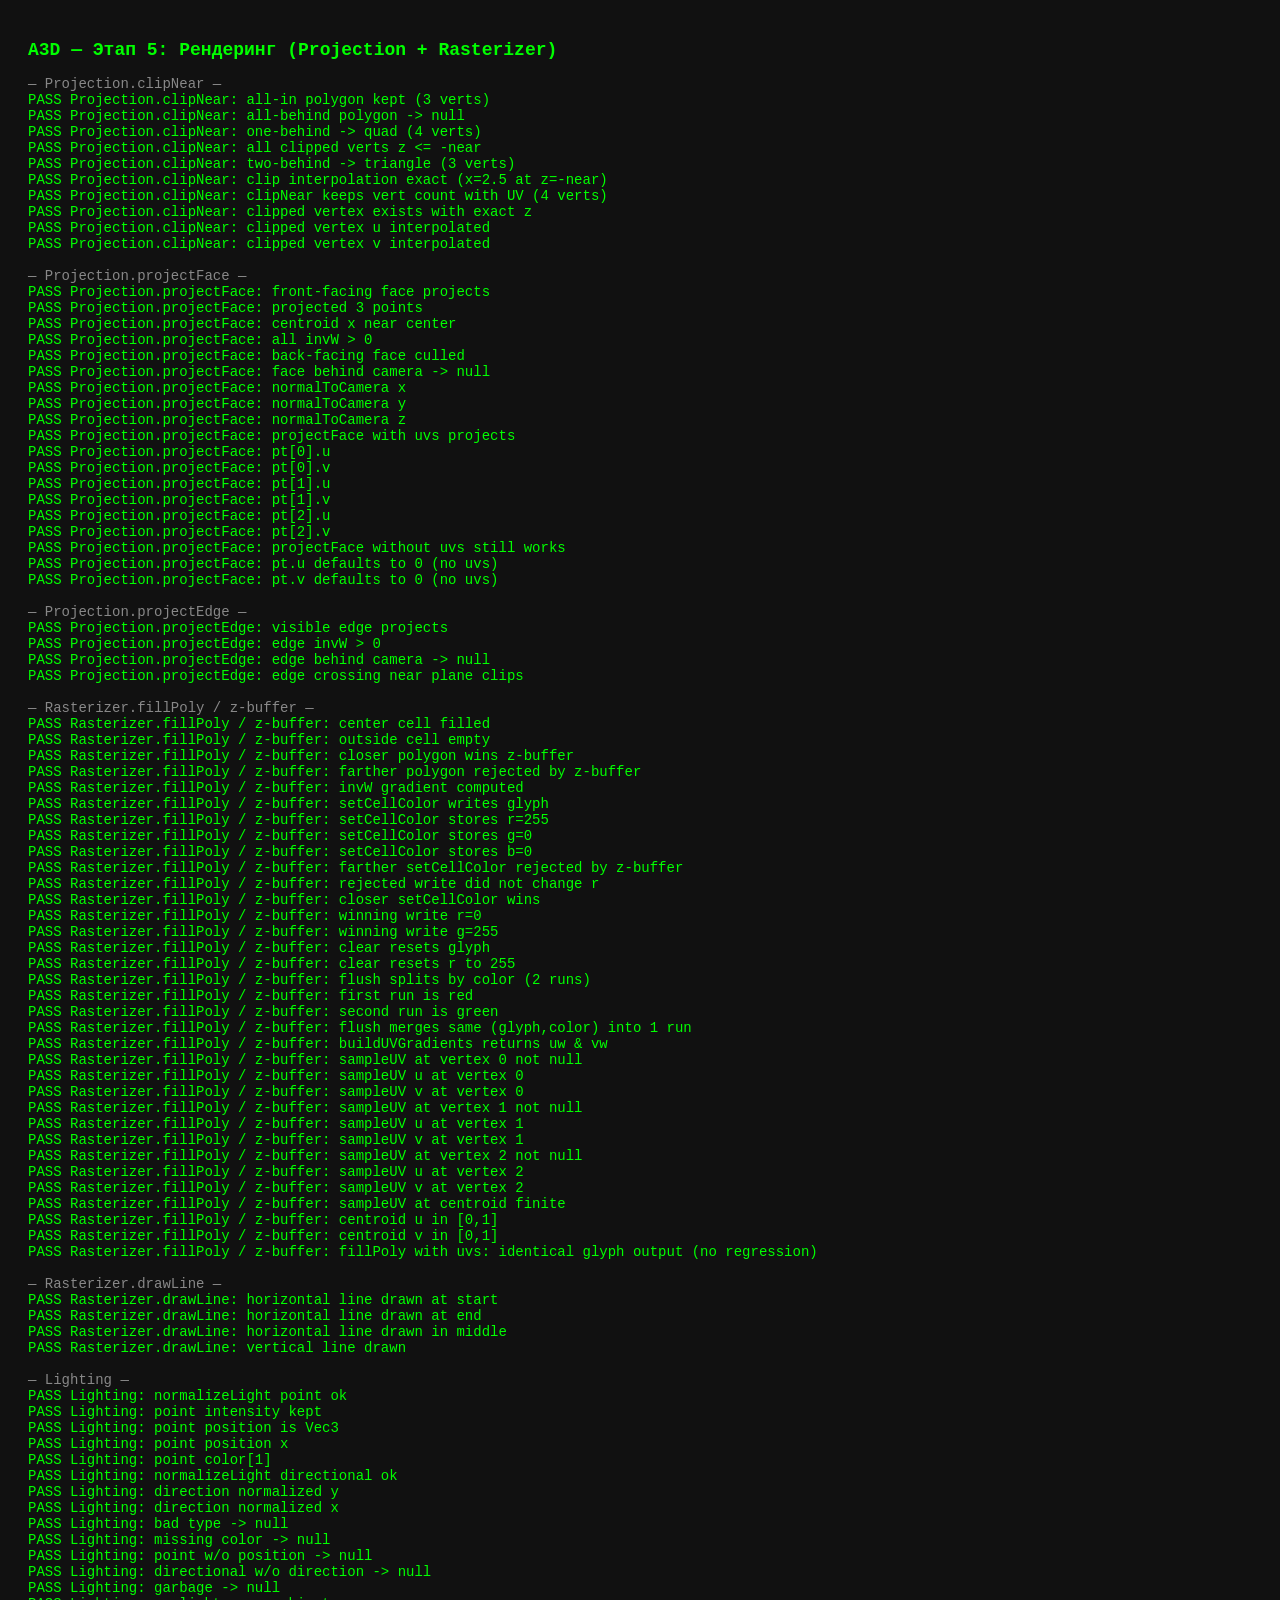
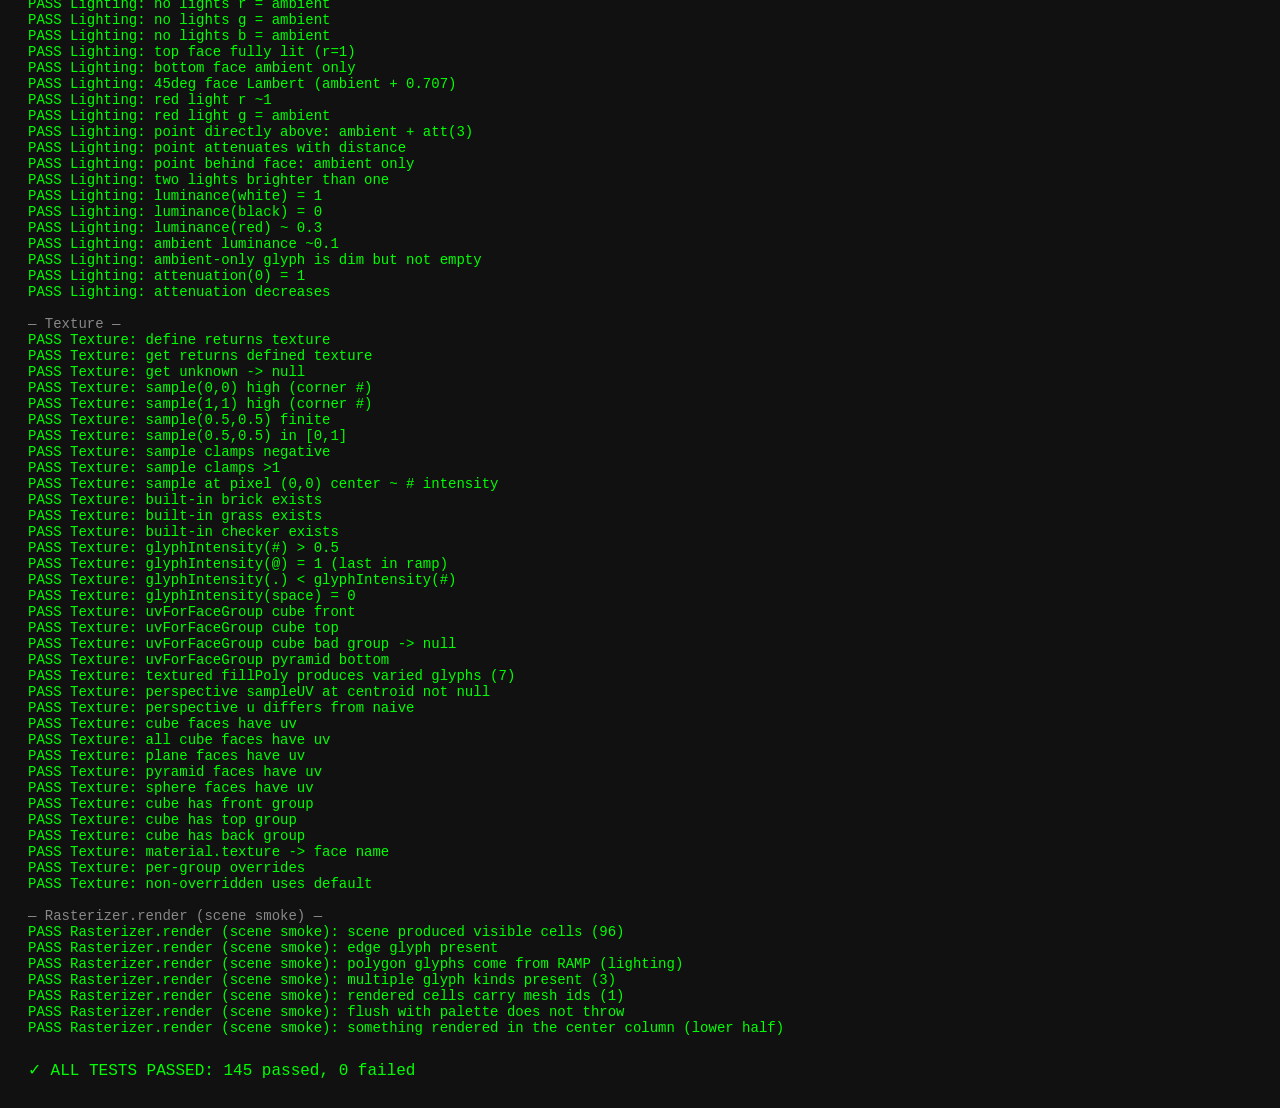
==== commit f01ea348: "Рендер: Этап C — текстуры (Texture.js, material на Mesh, UV по граням, per-cell семплинг)" ====
--- a/test/render_test.html
+++ b/test/render_test.html
@@ -45,6 +45,7 @@
             '../js/scene/SceneLoader.js',
             '../js/render/GlyphMap.js',
             '../js/render/Lighting.js',
+            '../js/render/Texture.js',
             '../js/render/Projection.js',
             '../js/render/Rasterizer.js',
             '../js/render/FrameBuffer.js'
@@ -62,10 +63,12 @@
         var Scene = A3D.modules.Scene;
         var Cube = A3D.modules.Cube;
         var Plane = A3D.modules.Plane;
+        var Pyramid = A3D.modules.Pyramid;
         var FrameBuffer = A3D.modules.FrameBuffer;
         var Projection = A3D.modules.Projection;
         var Rasterizer = A3D.modules.Rasterizer;
         var Lighting = A3D.modules.Lighting;
+        var Texture = A3D.modules.Texture;
         var Config = A3D.modules.Config;
 
         var output = document.getElementById('output');
@@ -678,12 +681,156 @@
             assertTrue('attenuation decreases', Lighting.attenuation(5) < Lighting.attenuation(1));
         }
 
+        // ---------- Texture (этап C) ----------
+        function testTexture() {
+            section('Texture');
+
+            // define + get
+            var tex = Texture.define('test4x4', 4, 4, [
+                '#...',
+                '.#..',
+                '..#.',
+                '...#'
+            ]);
+            assertTrue('define returns texture', !!tex && tex.w === 4 && tex.h === 4);
+            var got = Texture.get('test4x4');
+            assertTrue('get returns defined texture', got === tex);
+            assertTrue('get unknown -> null', Texture.get('nope') === null);
+
+            // sample: corners (clamp) and center
+            // diagonal texture: cell (0,0)='#'(int~1), (3,3)='#'(int~1), others '.'(int~0.1)
+            var c00 = Texture.sample(tex, 0, 0);
+            var c33 = Texture.sample(tex, 1, 1);
+            assertTrue('sample(0,0) high (corner #)', c00 > 0.5, 'got ' + c00);
+            assertTrue('sample(1,1) high (corner #)', c33 > 0.5, 'got ' + c33);
+            // center of texture (u=0.5, v=0.5) → between cells, lower intensity
+            var cMid = Texture.sample(tex, 0.5, 0.5);
+            assertTrue('sample(0.5,0.5) finite', isFinite(cMid));
+            assertTrue('sample(0.5,0.5) in [0,1]', cMid >= 0 && cMid <= 1, 'got ' + cMid);
+
+            // clamp: out-of-range u/v clamps to [0,1]
+            var cNeg = Texture.sample(tex, -0.5, -0.5);
+            var cOver = Texture.sample(tex, 1.5, 1.5);
+            assertTrue('sample clamps negative', isFinite(cNeg) && cNeg >= 0 && cNeg <= 1);
+            assertTrue('sample clamps >1', isFinite(cOver) && cOver >= 0 && cOver <= 1);
+
+            // bilinear: sample at exact pixel center should match that cell
+            // cell (0,0) center is at u = 0.5/4 = 0.125, v = 0.5/4 = 0.125
+            var cPx = Texture.sample(tex, 0.125, 0.125);
+            assertTrue('sample at pixel (0,0) center ~ # intensity', cPx > 0.7, 'got ' + cPx);
+
+            // built-in textures exist
+            assertTrue('built-in brick exists', !!Texture.get('brick'));
+            assertTrue('built-in grass exists', !!Texture.get('grass'));
+            assertTrue('built-in checker exists', !!Texture.get('checker'));
+
+            // glyphIntensity: '#' is high (index 7/9 in RAMP_ORDER), '.' is low, ' ' is 0
+            assertTrue('glyphIntensity(#) > 0.5', Texture.glyphIntensity('#') > 0.5, 'got ' + Texture.glyphIntensity('#'));
+            assertTrue('glyphIntensity(@) = 1 (last in ramp)', Math.abs(Texture.glyphIntensity('@') - 1) < 1e-6);
+            assertTrue('glyphIntensity(.) < glyphIntensity(#)', Texture.glyphIntensity('.') < Texture.glyphIntensity('#'));
+            assertClose('glyphIntensity(space) = 0', Texture.glyphIntensity(' '), 0, 1e-6);
+
+            // uvForFaceGroup: cube groups
+            var cg = Texture.uvForFaceGroup('cube', 'front');
+            assertTrue('uvForFaceGroup cube front', !!cg && cg.faceIndices && cg.faceIndices.length === 2);
+            var cgTop = Texture.uvForFaceGroup('cube', 'top');
+            assertTrue('uvForFaceGroup cube top', !!cgTop && cgTop.faceIndices[0] === 8);
+            assertTrue('uvForFaceGroup cube bad group -> null', Texture.uvForFaceGroup('cube', 'nope') === null);
+            var pg = Texture.uvForFaceGroup('pyramid', 'bottom');
+            assertTrue('uvForFaceGroup pyramid bottom', !!pg && pg.faceIndices.length === 1);
+
+            // ---------- fillPoly with texture: per-cell glyph from texture ----------
+            var fbT = new FrameBuffer();
+            fbT.resize(40, 20);
+            fbT.clear();
+            // triangle covering center; UVs mapping the texture across it
+            var triPts = [
+                { x: 10, y: 5, invW: 0.2, u: 0, v: 0 },
+                { x: 30, y: 5, invW: 0.2, u: 1, v: 0 },
+                { x: 20, y: 15, invW: 0.2, u: 0.5, v: 1 }
+            ];
+            var triUVs = [0, 0, 1, 0, 0.5, 1];
+            // use a high-contrast texture so glyphs vary
+            var contrastTex = Texture.define('contrast', 2, 2, ['#.', '.#']);
+            Rasterizer.fillPoly(fbT, triPts, 'Z', 0, triUVs, null, contrastTex);
+            // count distinct non-space glyphs inside the triangle region
+            var distinctT = {};
+            for (var ti = 0; ti < fbT.chars.length; ti++) {
+                if (fbT.chars[ti] !== ' ') distinctT[fbT.chars[ti]] = true;
+            }
+            var kindsT = Object.keys(distinctT).length;
+            assertTrue('textured fillPoly produces varied glyphs (' + kindsT + ')', kindsT >= 2, JSON.stringify(distinctT));
+
+            // perspective correction: with varying invW, the UV at the centroid
+            // must differ from naive screen-space average (1/w weighting matters).
+            var perspPts = [
+                { x: 10, y: 5, invW: 0.2, u: 0, v: 0 },
+                { x: 30, y: 5, invW: 0.4, u: 1, v: 0 },
+                { x: 20, y: 15, invW: 0.6, u: 0.5, v: 1 }
+            ];
+            var perspUVs = [0, 0, 1, 0, 0.5, 1];
+            var pGrads = Rasterizer.buildUVGradients(perspPts, perspUVs);
+            var pInvW = Rasterizer.computeInvWGradient(perspPts);
+            // screen-space centroid
+            var scx = (perspPts[0].x + perspPts[1].x + perspPts[2].x) / 3;
+            var scy = (perspPts[0].y + perspPts[1].y + perspPts[2].y) / 3;
+            var pcUV = Rasterizer.sampleUV(pGrads, pInvW, scx, scy);
+            assertTrue('perspective sampleUV at centroid not null', !!pcUV);
+            if (pcUV) {
+                // naive screen-space average of corner UVs
+                var naiveU = (0 + 1 + 0.5) / 3;
+                var naiveV = (0 + 0 + 1) / 3;
+                // perspective-correct should differ from naive when invW varies
+                assertTrue('perspective u differs from naive', Math.abs(pcUV.u - naiveU) > 1e-4, 'pc=' + pcUV.u + ' naive=' + naiveU);
+            }
+
+            // ---------- primitive UV generation (этап C) ----------
+            // UV генерируется лениво через Texture.generateFaceUVs (Texture.js
+            // грузится после примитивов — см. index.html).
+            var cube = new Cube();
+            Texture.generateFaceUVs(cube);
+            assertTrue('cube faces have uv', cube.faces[0].uv && cube.faces[0].uv.length === 6);
+            var allUV = true;
+            for (var ci = 0; ci < cube.faces.length; ci++) {
+                if (!cube.faces[ci].uv || cube.faces[ci].uv.length !== 6) { allUV = false; break; }
+            }
+            assertTrue('all cube faces have uv', allUV);
+
+            var plane = new Plane({ segments: 4, size: 10 });
+            Texture.generateFaceUVs(plane);
+            assertTrue('plane faces have uv', plane.faces[0].uv && plane.faces[0].uv.length === 6);
+
+            var pyr = new Pyramid();
+            Texture.generateFaceUVs(pyr);
+            assertTrue('pyramid faces have uv', pyr.faces[0].uv && pyr.faces[0].uv.length === 6);
+
+            var sph = A3D.modules.Sphere;
+            var sphere = new sph({ rings: 6, segments: 8 });
+            Texture.generateFaceUVs(sphere);
+            assertTrue('sphere faces have uv', sphere.faces[0].uv && sphere.faces[0].uv.length === 6);
+
+            // face groups (computeFaceGroups)
+            var cubeGroups = cube.computeFaceGroups();
+            assertTrue('cube has front group', Array.isArray(cubeGroups.front) && cubeGroups.front.length === 2);
+            assertTrue('cube has top group', Array.isArray(cubeGroups.top) && cubeGroups.top.length === 2);
+            assertTrue('cube has back group', Array.isArray(cubeGroups.back) && cubeGroups.back.length === 2);
+
+            // getFaceTextureName: material.texture applies to all faces
+            var cubeT = new Cube({ material: { texture: 'brick' } });
+            assertTrue('material.texture -> face name', cubeT.getFaceTextureName(cubeT.faces[0]) === 'brick');
+            // per-group textures override
+            var cubeG = new Cube({ material: { texture: 'grass', textures: { front: 'window' } } });
+            assertTrue('per-group overrides', cubeG.getFaceTextureName(cubeG.faces[4]) === 'window'); // front is face 4
+            assertTrue('non-overridden uses default', cubeG.getFaceTextureName(cubeG.faces[0]) === 'grass');
+        }
+
         testClipNear();
         testProjectFace();
         testProjectEdge();
         testRasterizer();
         testDrawLine();
         testLighting();
+        testTexture();
         testSceneRender();
 
         var summary = document.createElement('div');
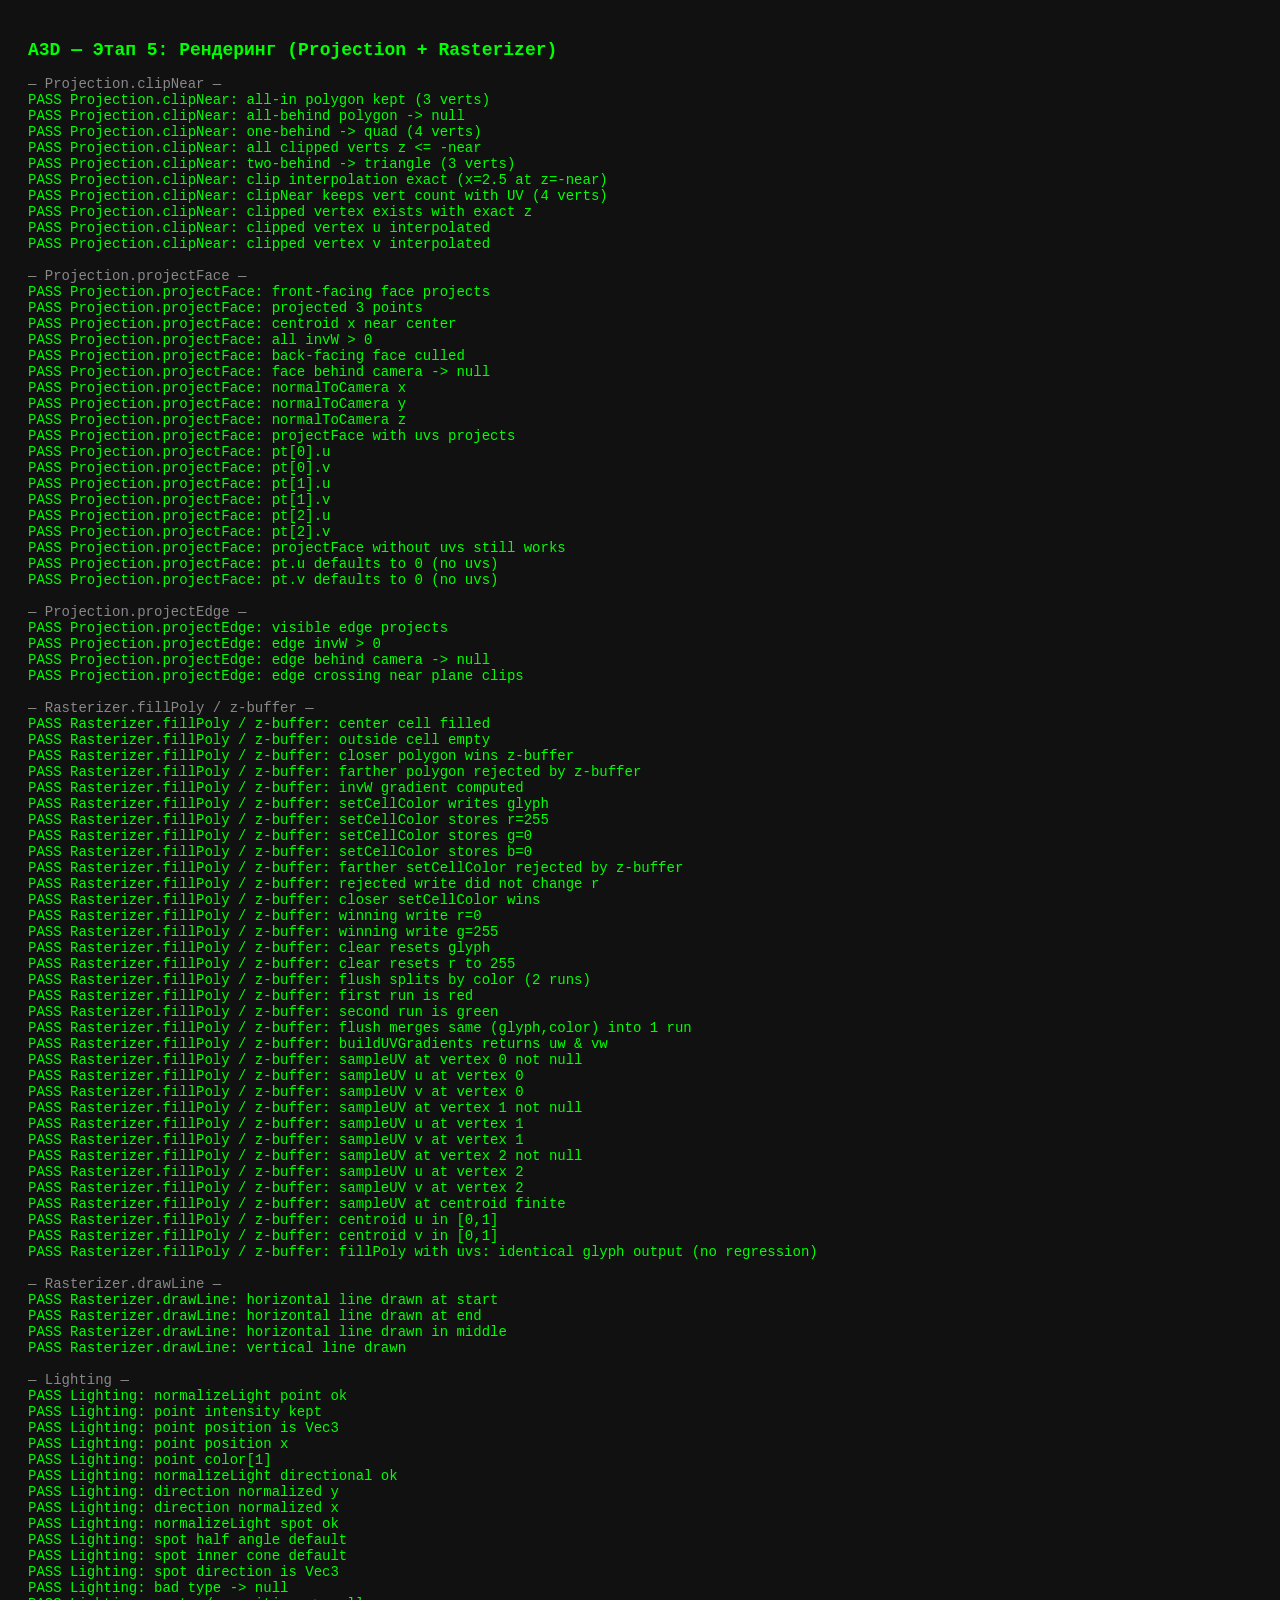
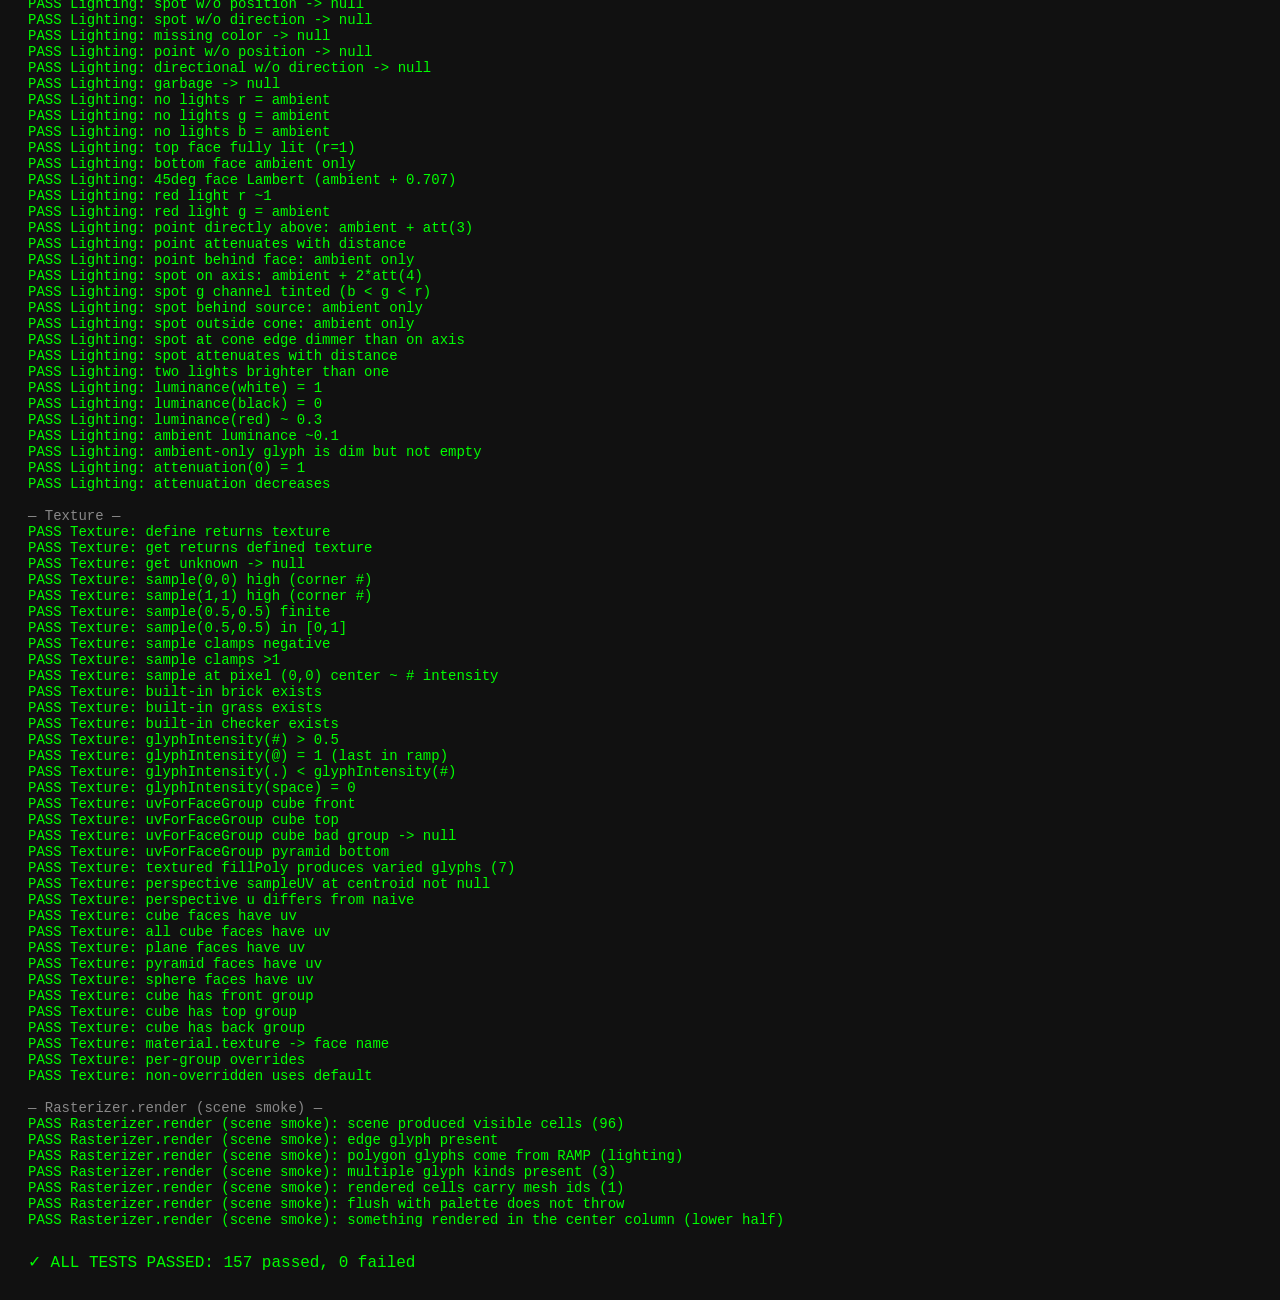
==== commit eea426d8: "Фонарик: spot-свет, привязанный к камере (клавиша F) - Lighting.js: новый тип света spot (конус с жё" ====
--- a/test/render_test.html
+++ b/test/render_test.html
@@ -610,8 +610,19 @@
                 assertClose('direction normalized x', dl.direction.x, 0);
             }
 
+            // normalizeLight: valid spot light (cone defaults from Config)
+            var sl = Lighting.normalizeLight({ type: 'spot', color: [1, 0.95, 0.7], intensity: 3, position: [0, 0, 5], direction: [0, 0, -1] });
+            assertTrue('normalizeLight spot ok', !!sl && sl.type === 'spot');
+            if (sl) {
+                assertClose('spot half angle default', sl.coneHalfAngle, Config.SPOT_CONE_HALF_ANGLE, 1e-6);
+                assertClose('spot inner cone default', sl.innerCone, Config.SPOT_INNER_CONE, 1e-6);
+                assertTrue('spot direction is Vec3', sl.direction instanceof Vec3);
+            }
+
             // normalizeLight: bad inputs -> null
-            assertTrue('bad type -> null', Lighting.normalizeLight({ type: 'spot' }) === null);
+            assertTrue('bad type -> null', Lighting.normalizeLight({ type: 'laser' }) === null);
+            assertTrue('spot w/o position -> null', Lighting.normalizeLight({ type: 'spot', color: [1, 1, 1], direction: [0, 0, -1] }) === null);
+            assertTrue('spot w/o direction -> null', Lighting.normalizeLight({ type: 'spot', color: [1, 1, 1], position: [0, 0, 5] }) === null);
             assertTrue('missing color -> null', Lighting.normalizeLight({ type: 'point', position: [1, 2, 3] }) === null);
             assertTrue('point w/o position -> null', Lighting.normalizeLight({ type: 'point', color: [1, 1, 1] }) === null);
             assertTrue('directional w/o direction -> null', Lighting.normalizeLight({ type: 'directional', color: [1, 1, 1] }) === null);
@@ -659,6 +670,35 @@
             // point light behind the face (normal away) -> ambient only
             var behind = Lighting.computeFaceLight(new Vec3(0, 1, 0), new Vec3(0, 3, 0), plight);
             assertClose('point behind face: ambient only', behind.r, Config.AMBIENT, 1e-5);
+
+            // ---------- spot light (cone) ----------
+            // Camera-style flashlight at origin pointing -z; face on the beam axis.
+            var spot = Lighting.normalizeLight({ type: 'spot', color: [1, 0.95, 0.7], intensity: 2, position: [0, 0, 0], direction: [0, 0, -1] });
+            // face 4 units ahead on axis, normal facing the light (+z) -> full cone (inner core)
+            var spotOnAxis = Lighting.computeFaceLight(new Vec3(0, 0, 1), new Vec3(0, 0, -4), [spot]);
+            var expSpotAtt = 1 / (1 + Config.POINT_ATTENUATION_K * 16); // d=4
+            assertClose('spot on axis: ambient + 2*att(4)', spotOnAxis.r, Config.AMBIENT + 2 * expSpotAtt, 1e-4);
+            assertTrue('spot g channel tinted (b < g < r)', spotOnAxis.b < spotOnAxis.g && spotOnAxis.g < spotOnAxis.r,
+                'r=' + spotOnAxis.r + ' g=' + spotOnAxis.g + ' b=' + spotOnAxis.b);
+
+            // face behind the spotlight -> outside cone -> ambient only
+            var spotBehind = Lighting.computeFaceLight(new Vec3(0, 0, -1), new Vec3(0, 0, 4), [spot]);
+            assertClose('spot behind source: ambient only', spotBehind.r, Config.AMBIENT, 1e-5);
+
+            // face way outside the cone (perpendicular, far from axis) -> ambient only
+            var spotOutside = Lighting.computeFaceLight(new Vec3(-1, 0, 0), new Vec3(10, 0, -4), [spot]);
+            assertClose('spot outside cone: ambient only', spotOutside.r, Config.AMBIENT, 1e-5);
+
+            // face at the cone edge (half-angle) -> falloff ~0 vs on-axis full
+            var half = Config.SPOT_CONE_HALF_ANGLE;
+            var edgePos = new Vec3(Math.sin(half) * 4, 0, -Math.cos(half) * 4);
+            var spotEdge = Lighting.computeFaceLight(new Vec3(0, 0, 1), edgePos, [spot]);
+            assertTrue('spot at cone edge dimmer than on axis', spotEdge.r < spotOnAxis.r - 0.05,
+                'edge=' + spotEdge.r + ' axis=' + spotOnAxis.r);
+
+            // attenuation applies to spot too: farther face is darker
+            var spotFar = Lighting.computeFaceLight(new Vec3(0, 0, 1), new Vec3(0, 0, -8), [spot]);
+            assertTrue('spot attenuates with distance', spotFar.r < spotOnAxis.r, 'far=' + spotFar.r + ' near=' + spotOnAxis.r);
 
             // two lights add up (clamped to 1)
             var both = Lighting.computeFaceLight(new Vec3(0, 1, 0), p, sunDown.concat(plight));
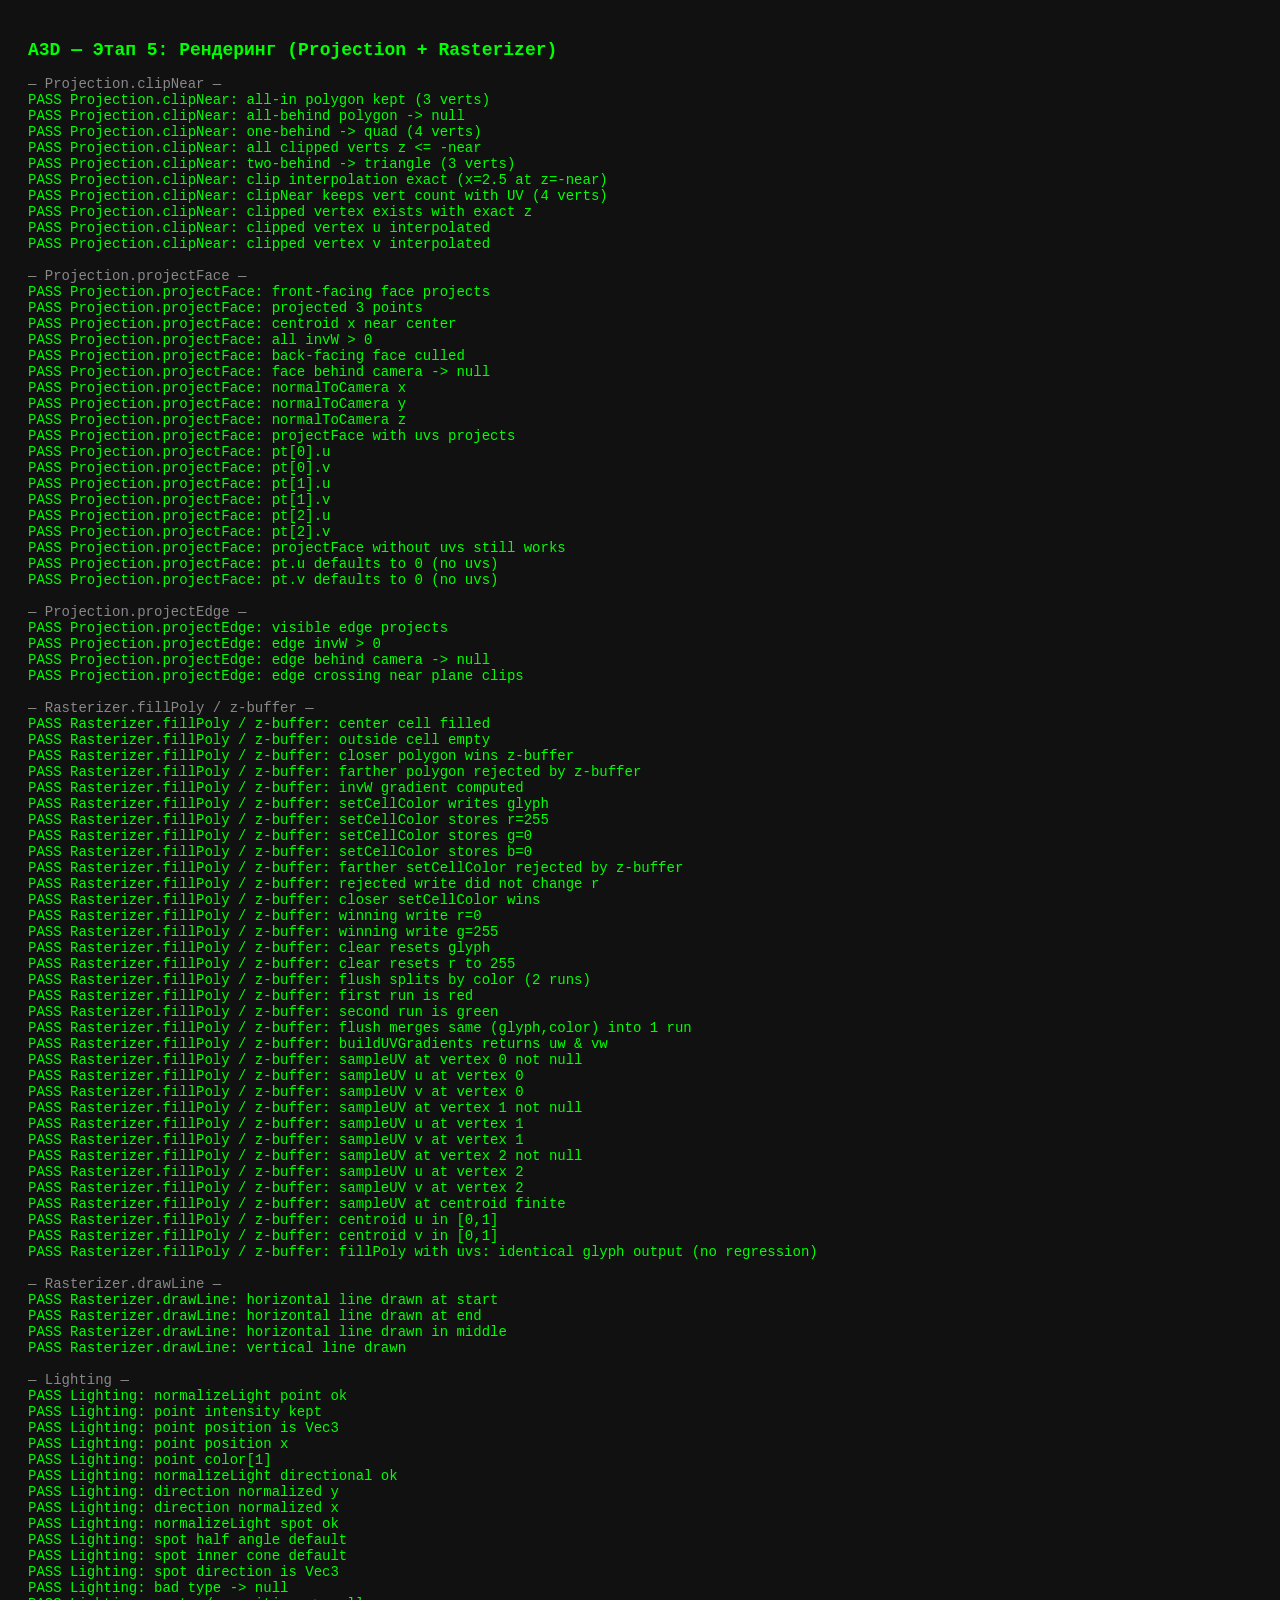
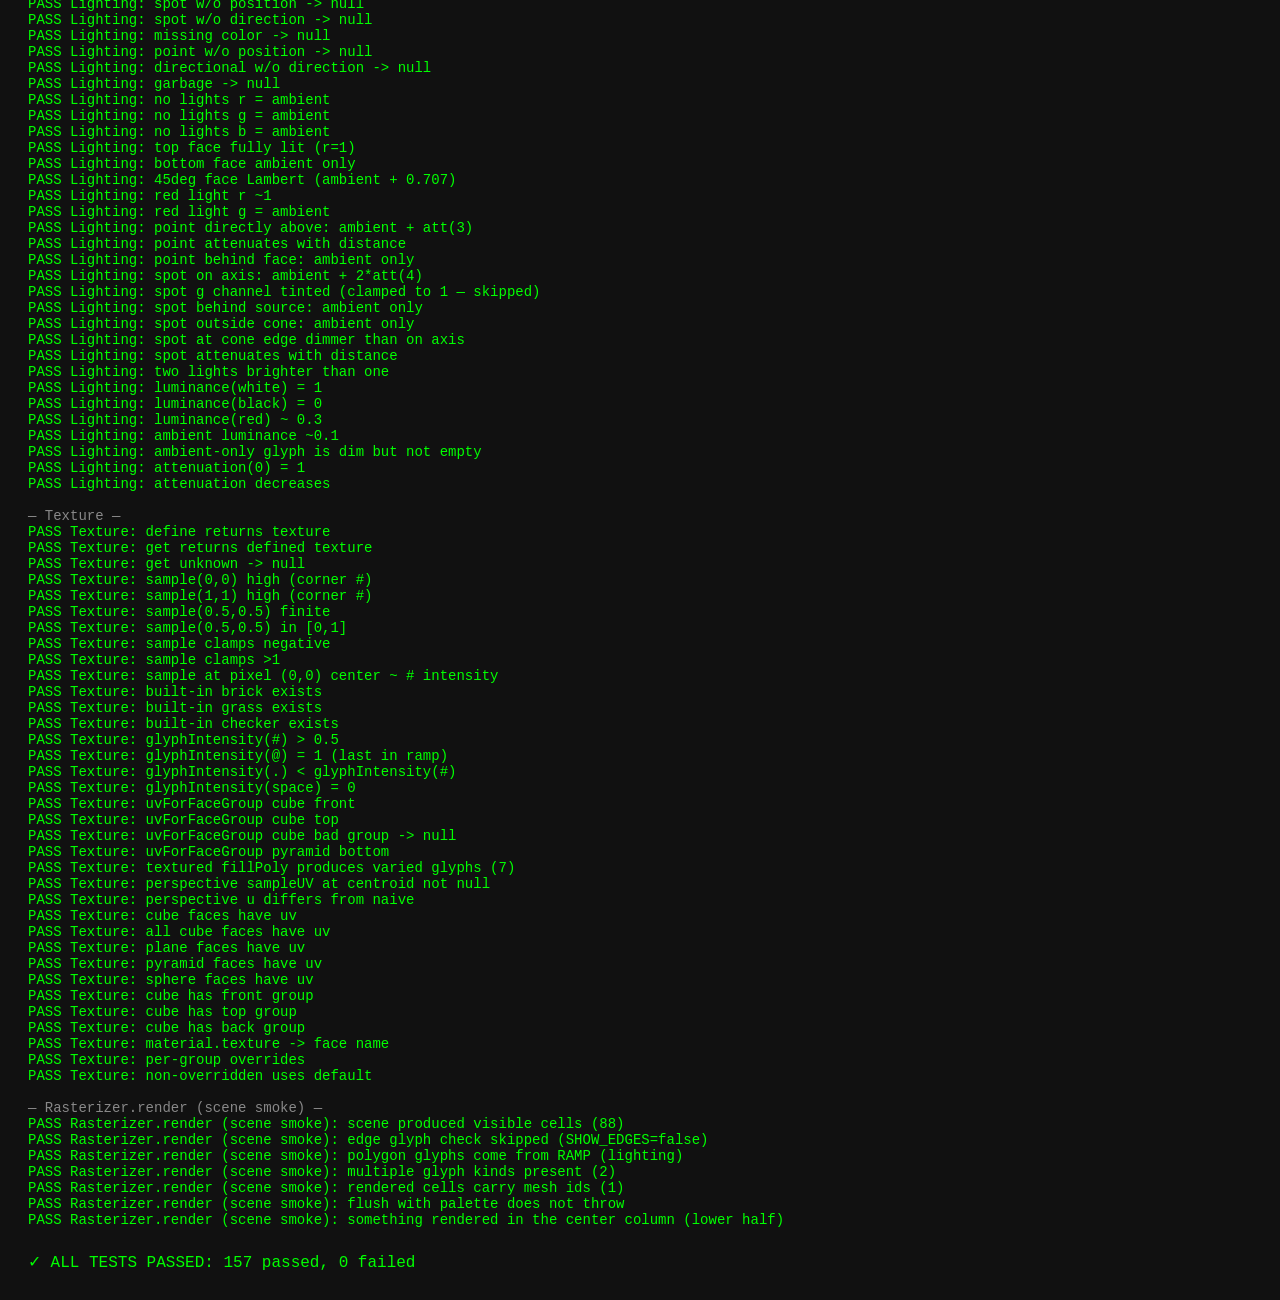
==== commit c10f0c96: "Неоновое освещение: цветокоррекция, яркие сцены, отключённые рёбра - Добавлена неоновая цветокоррекц" ====
--- a/test/render_test.html
+++ b/test/render_test.html
@@ -530,12 +530,16 @@
             }
             assertTrue('scene produced visible cells (' + filled + ')', filled > 50, 'too few: ' + filled);
 
-            // the image should have edge chars (outlines, GlyphMap.edge)
-            var hasEdge = false;
-            for (var j = 0; j < fb.chars.length; j++) {
-                if (fb.chars[j] === '@') hasEdge = true;
-            }
-            assertTrue('edge glyph present', hasEdge);
+            // the image should have edge chars (outlines, GlyphMap.edge) — если SHOW_EDGES=true
+            if (Config.SHOW_EDGES !== false) {
+                var hasEdge = false;
+                for (var j = 0; j < fb.chars.length; j++) {
+                    if (fb.chars[j] === '@') hasEdge = true;
+                }
+                assertTrue('edge glyph present', hasEdge);
+            } else {
+                report('edge glyph check skipped (SHOW_EDGES=false)', true);
+            }
 
             // без источников света глиф полигона = byIntensity(AMBIENT) = '.' —
             // градиент символов по освещению (этап B). Проверяем, что заполненные
@@ -645,10 +649,11 @@
             assertClose('bottom face ambient only', botUnlit.r, Config.AMBIENT, 1e-5);
 
             // directional: 45-degree face -> Lambert ~0.707 (unsaturated model:
-            // ambient + dot(normal, toLight), clamp 0..1 — см. FEATURES_PLAN §1.1)
+            // ambient + dot(normal, toLight), clamp 0..1 — см. FEATURES_PLAN §1.1).
+            // При высоком AMBIENT сумма может превысить 1 → clamp до 1.
             var diag = Lighting.computeFaceLight(new Vec3(Math.SQRT1_2, Math.SQRT1_2, 0), p, sunDown);
             assertClose('45deg face Lambert (ambient + 0.707)',
-                diag.r, Config.AMBIENT + Math.SQRT1_2, 1e-4);
+                diag.r, Math.min(1, Config.AMBIENT + Math.SQRT1_2), 1e-4);
 
             // colored light: contribution is scaled by light color
             var redLight = [Lighting.normalizeLight({ type: 'directional', color: [1, 0, 0], intensity: 1, direction: [0, -1, 0] })];
@@ -660,7 +665,7 @@
             var plight = [Lighting.normalizeLight({ type: 'point', color: [1, 1, 1], intensity: 1, position: [0, 3, 0] })];
             var underPoint = Lighting.computeFaceLight(new Vec3(0, 1, 0), new Vec3(0, 0, 0), plight);
             var expAtt = 1 / (1 + Config.POINT_ATTENUATION_K * 9); // d=3
-            assertClose('point directly above: ambient + att(3)', underPoint.r, Config.AMBIENT + expAtt, 1e-4);
+            assertClose('point directly above: ambient + att(3)', underPoint.r, Math.min(1, Config.AMBIENT + expAtt), 1e-4);
 
             // attenuation grows with distance: face at d=6 is darker than at d=3
             var farPoint = Lighting.computeFaceLight(new Vec3(0, 1, 0), new Vec3(0, -3, 0), plight);
@@ -677,9 +682,14 @@
             // face 4 units ahead on axis, normal facing the light (+z) -> full cone (inner core)
             var spotOnAxis = Lighting.computeFaceLight(new Vec3(0, 0, 1), new Vec3(0, 0, -4), [spot]);
             var expSpotAtt = 1 / (1 + Config.POINT_ATTENUATION_K * 16); // d=4
-            assertClose('spot on axis: ambient + 2*att(4)', spotOnAxis.r, Config.AMBIENT + 2 * expSpotAtt, 1e-4);
-            assertTrue('spot g channel tinted (b < g < r)', spotOnAxis.b < spotOnAxis.g && spotOnAxis.g < spotOnAxis.r,
-                'r=' + spotOnAxis.r + ' g=' + spotOnAxis.g + ' b=' + spotOnAxis.b);
+            assertClose('spot on axis: ambient + 2*att(4)', spotOnAxis.r, Math.min(1, Config.AMBIENT + 2 * expSpotAtt), 1e-4);
+            // tint виден, только если сумма не клампится в 1 (иначе все каналы = 1)
+            if (Config.AMBIENT + 2 * expSpotAtt < 1 - 1e-6) {
+                assertTrue('spot g channel tinted (b < g)', spotOnAxis.b < spotOnAxis.g,
+                    'r=' + spotOnAxis.r + ' g=' + spotOnAxis.g + ' b=' + spotOnAxis.b);
+            } else {
+                report('spot g channel tinted (clamped to 1 — skipped)', true);
+            }
 
             // face behind the spotlight -> outside cone -> ambient only
             var spotBehind = Lighting.computeFaceLight(new Vec3(0, 0, -1), new Vec3(0, 0, 4), [spot]);
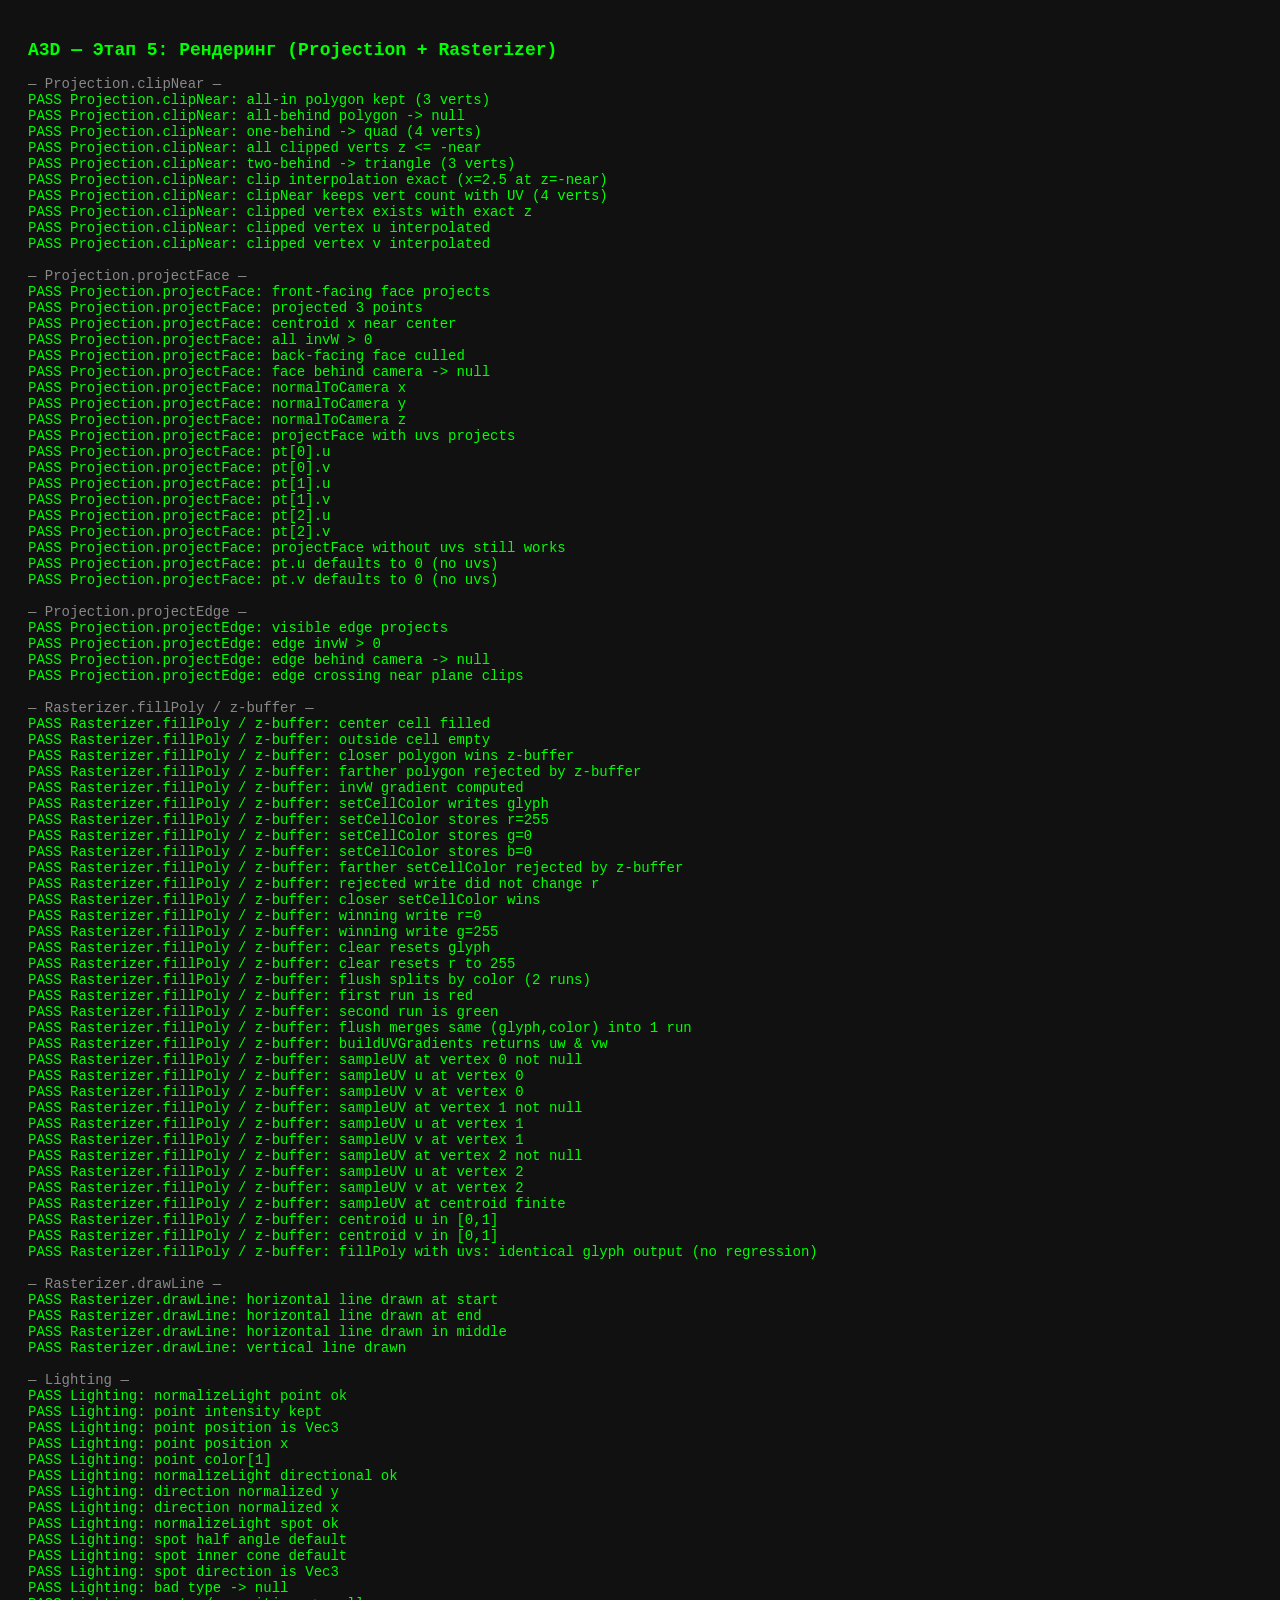
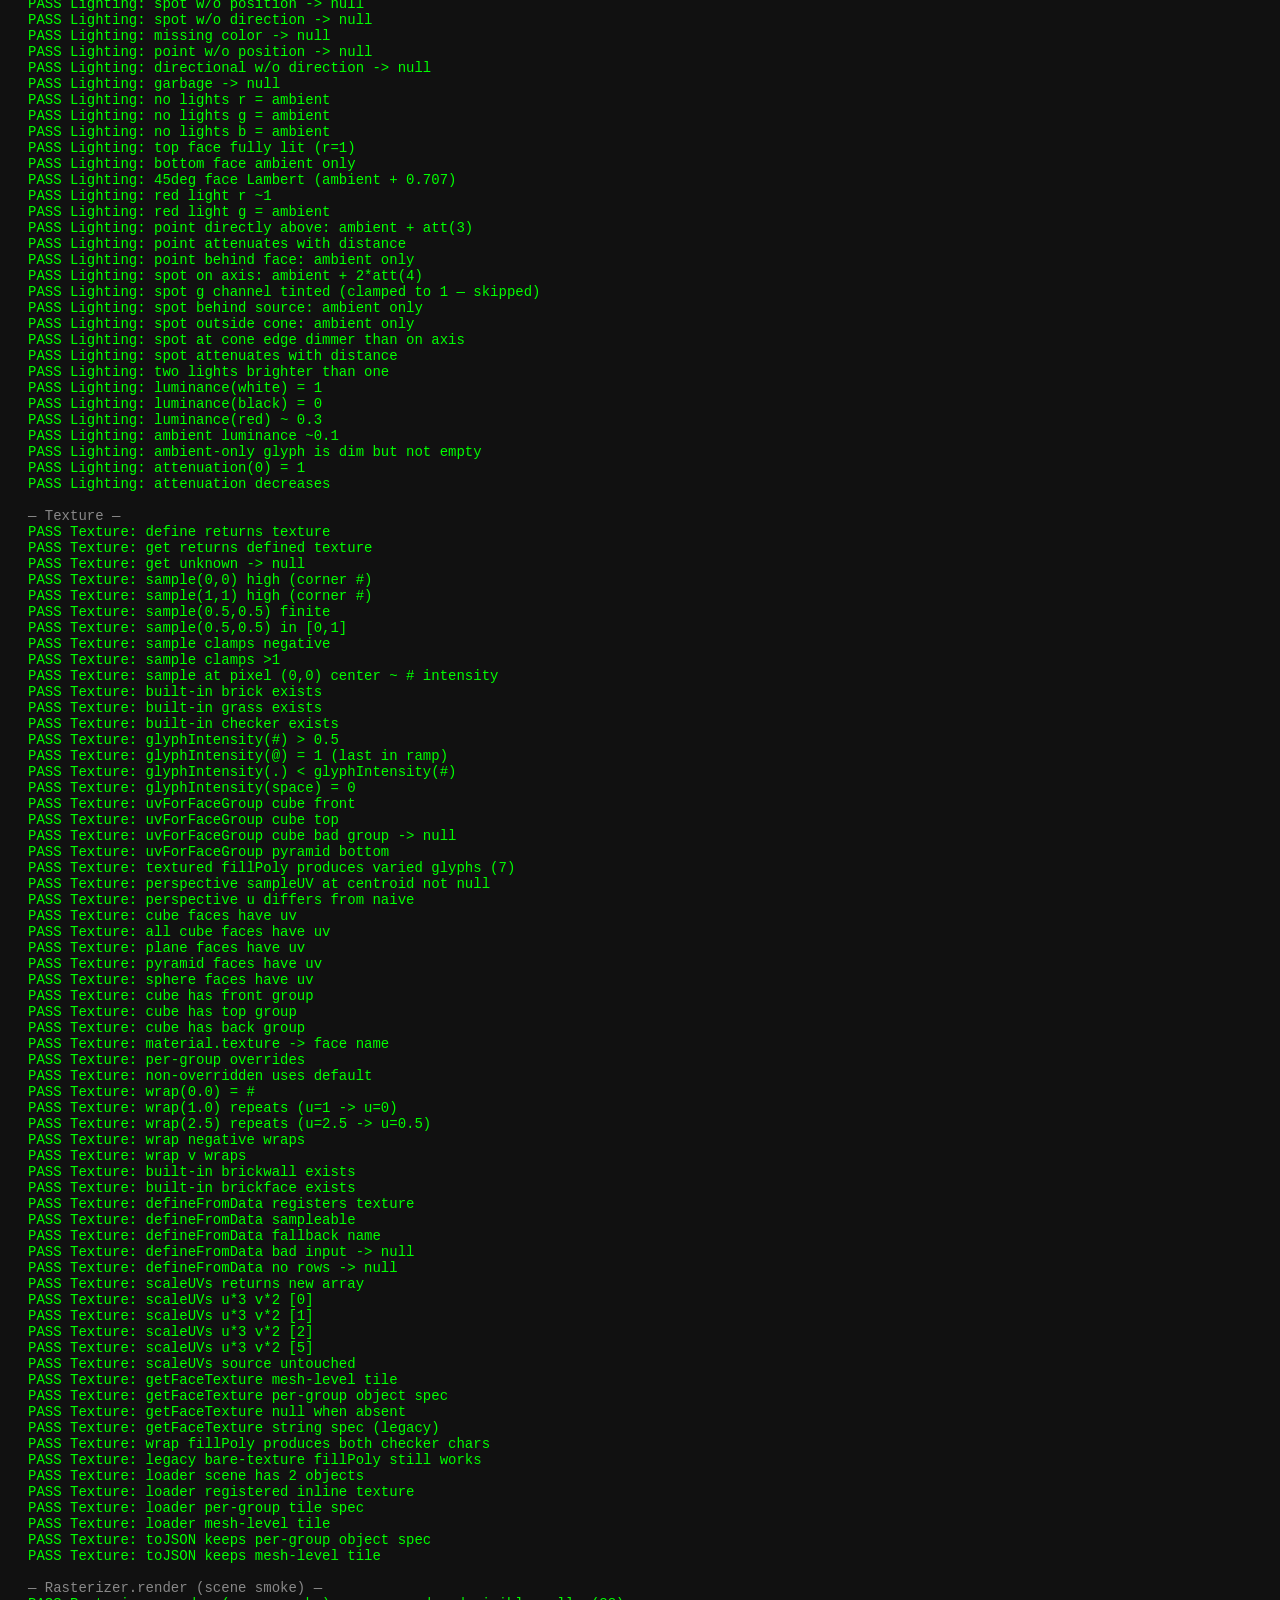
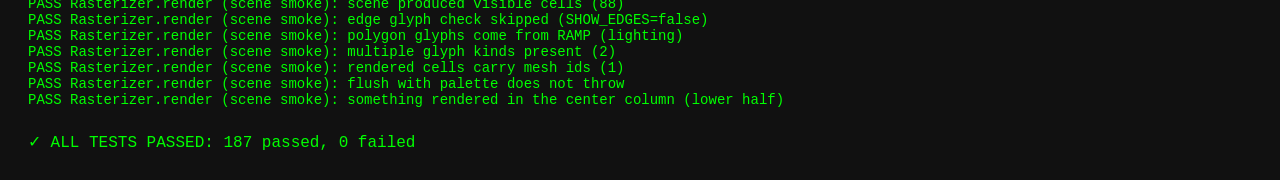
==== commit aa9a2c9b: "Рендер: Этап E — tile-текстуры (repeat + nearest/wrap, инлайн-сетки в JSON) Материал получает tile:[" ====
--- a/test/render_test.html
+++ b/test/render_test.html
@@ -872,6 +872,117 @@
             var cubeG = new Cube({ material: { texture: 'grass', textures: { front: 'window' } } });
             assertTrue('per-group overrides', cubeG.getFaceTextureName(cubeG.faces[4]) === 'window'); // front is face 4
             assertTrue('non-overridden uses default', cubeG.getFaceTextureName(cubeG.faces[0]) === 'grass');
+
+            // ---------- Tile-режим (этап D): wrap-семплинг + repeat ----------
+
+            // sampleWrapChar: nearest + wrap — u=1.0 даёт тот же символ, что u=0.0
+            var checker2 = Texture.define('wrapchk', 2, 2, ['#.', '.#']);
+            assertTrue('wrap(0.0) = #', Texture.sampleWrapChar(checker2, 0.0, 0.0) === '#');
+            assertTrue('wrap(1.0) repeats (u=1 -> u=0)', Texture.sampleWrapChar(checker2, 1.0, 0.0) === '#');
+            assertTrue('wrap(2.5) repeats (u=2.5 -> u=0.5)', Texture.sampleWrapChar(checker2, 2.5, 0.0) === '.');
+            assertTrue('wrap negative wraps', Texture.sampleWrapChar(checker2, -0.5, 0.0) === '.'); // -0.5 → 0.5 → cell (1,0)='.'
+            assertTrue('wrap v wraps', Texture.sampleWrapChar(checker2, 0.0, 1.0) === '#');
+
+            // built-in tiling bricks exist
+            assertTrue('built-in brickwall exists', !!Texture.get('brickwall'));
+            assertTrue('built-in brickface exists', !!Texture.get('brickface'));
+
+            // defineFromData: inline texture from scene JSON
+            var inlineTex = Texture.defineFromData({ name: 'inl', rows: ['ab', 'cd'] }, null);
+            assertTrue('defineFromData registers texture', !!inlineTex && inlineTex.w === 2 && inlineTex.h === 2);
+            assertTrue('defineFromData sampleable', Texture.sampleWrapChar(inlineTex, 0.25, 0.25) === 'a');
+            assertTrue('defineFromData fallback name', !!Texture.defineFromData({ rows: ['xx'] }, 'fbname') && !!Texture.get('fbname'));
+            assertTrue('defineFromData bad input -> null', Texture.defineFromData(null, 'x') === null);
+            assertTrue('defineFromData no rows -> null', Texture.defineFromData({ name: 'n' }, 'n') === null);
+
+            // scaleUVs: UV масштабируются на repeat (tile) — f.uv не мутируется
+            var uv6 = [0, 0, 1, 0, 0.5, 1];
+            var scaled = Rasterizer.scaleUVs(uv6, 3, 2);
+            assertTrue('scaleUVs returns new array', scaled !== uv6);
+            assertClose('scaleUVs u*3 v*2 [0]', scaled[0], 0, 1e-9);
+            assertClose('scaleUVs u*3 v*2 [1]', scaled[1], 0, 1e-9);
+            assertClose('scaleUVs u*3 v*2 [2]', scaled[2], 3, 1e-9);
+            assertClose('scaleUVs u*3 v*2 [5]', scaled[5], 2, 1e-9);
+            assertClose('scaleUVs source untouched', uv6[2], 1, 1e-9);
+
+            // getFaceTexture: descriptor { name, tile }
+            var cubeTile = new Cube({ material: { texture: 'brickwall', tile: [4, 6] } });
+            var specT = cubeTile.getFaceTexture(cubeTile.faces[0]);
+            assertTrue('getFaceTexture mesh-level tile', !!specT && specT.name === 'brickwall' && specT.tile && specT.tile[0] === 4 && specT.tile[1] === 6);
+            var cubePer = new Cube({ material: { textures: { front: { texture: 'window', tile: [2, 3] } } } });
+            var specF = cubePer.getFaceTexture(cubePer.faces[4]); // front is face 4
+            assertTrue('getFaceTexture per-group object spec', !!specF && specF.name === 'window' && specF.tile[0] === 2);
+            var specOther = cubePer.getFaceTexture(cubePer.faces[0]); // back — no texture
+            assertTrue('getFaceTexture null when absent', specOther === null);
+            // legacy string specs still work
+            var specStr = cubeG.getFaceTexture(cubeG.faces[4]);
+            assertTrue('getFaceTexture string spec (legacy)', !!specStr && specStr.name === 'window' && specStr.tile === null);
+
+            // fillPoly with wrap texture: repeated pattern -> varied glyphs,
+            // and nearest sampling keeps the ORIGINAL texture chars (no remap).
+            var fbW = new FrameBuffer();
+            fbW.resize(40, 20);
+            fbW.clear();
+            // UVs spanning 2 repeats of the 2x2 checker -> all 4 cells hit
+            var wPts = [
+                { x: 10, y: 5, invW: 0.2 },
+                { x: 30, y: 5, invW: 0.2 },
+                { x: 20, y: 15, invW: 0.2 }
+            ];
+            var wUVs = [0, 0, 2, 0, 1, 2]; // 2 repeats in u, 2 in v
+            Rasterizer.fillPoly(fbW, wPts, 'Z', 0, wUVs, null, { tex: checker2, wrap: true });
+            var wChars = {};
+            for (var wi = 0; wi < fbW.chars.length; wi++) {
+                if (fbW.chars[wi] !== ' ') wChars[fbW.chars[wi]] = true;
+            }
+            assertTrue('wrap fillPoly produces both checker chars', !!wChars['#'] && !!wChars['.'], JSON.stringify(wChars));
+
+            // legacy bare-texture path in fillPoly still works (bilinear)
+            var fbL = new FrameBuffer();
+            fbL.resize(40, 20);
+            fbL.clear();
+            Rasterizer.fillPoly(fbL, wPts, 'Z', 0, [0, 0, 1, 0, 0.5, 1], null, checker2);
+            var lChars = {};
+            for (var li = 0; li < fbL.chars.length; li++) {
+                if (fbL.chars[li] !== ' ') lChars[fbL.chars[li]] = true;
+            }
+            assertTrue('legacy bare-texture fillPoly still works', Object.keys(lChars).length >= 1, JSON.stringify(lChars));
+
+            // SceneLoader: tile + textureData round-trip through applyMaterial.
+            // Регистрируем тип 'cube' (в тесте main.js не грузился).
+            A3D.SceneRegistry.register('cube', function (p) { return new Cube(p); });
+            var SL = A3D.modules.SceneLoader;
+            var loaded = SL.load({
+                name: 'tiletest',
+                objects: [
+                    {
+                        type: 'cube',
+                        textureData: { name: 'sltex', rows: ['##', '..'] },
+                        textures: { front: { texture: 'sltex', tile: [3, 2] } },
+                        color: [1, 0, 0]
+                    },
+                    { type: 'cube', texture: 'sltex', tile: [5, 5], color: [0, 1, 0] }
+                ]
+            });
+            assertTrue('loader scene has 2 objects', loaded.objects.length === 2);
+            var lo1 = loaded.objects[0];
+            assertTrue('loader registered inline texture', !!Texture.get('sltex'));
+            assertTrue('loader per-group tile spec',
+                !!lo1.material && !!lo1.material.textures &&
+                typeof lo1.material.textures.front === 'object' &&
+                lo1.material.textures.front.texture === 'sltex' &&
+                lo1.material.textures.front.tile[0] === 3);
+            var lo2 = loaded.objects[1];
+            assertTrue('loader mesh-level tile', !!lo2.material && lo2.material.texture === 'sltex' && lo2.material.tile[0] === 5);
+
+            // toJSON round-trip preserves tile + object specs (material — на вершине)
+            var j1 = lo1.toJSON();
+            assertTrue('toJSON keeps per-group object spec',
+                j1.material && j1.material.textures && j1.material.textures.front &&
+                j1.material.textures.front.texture === 'sltex' && j1.material.textures.front.tile[0] === 3);
+            var j2 = lo2.toJSON();
+            assertTrue('toJSON keeps mesh-level tile',
+                j2.material && j2.material.texture === 'sltex' && j2.material.tile && j2.material.tile[0] === 5);
         }
 
         testClipNear();
